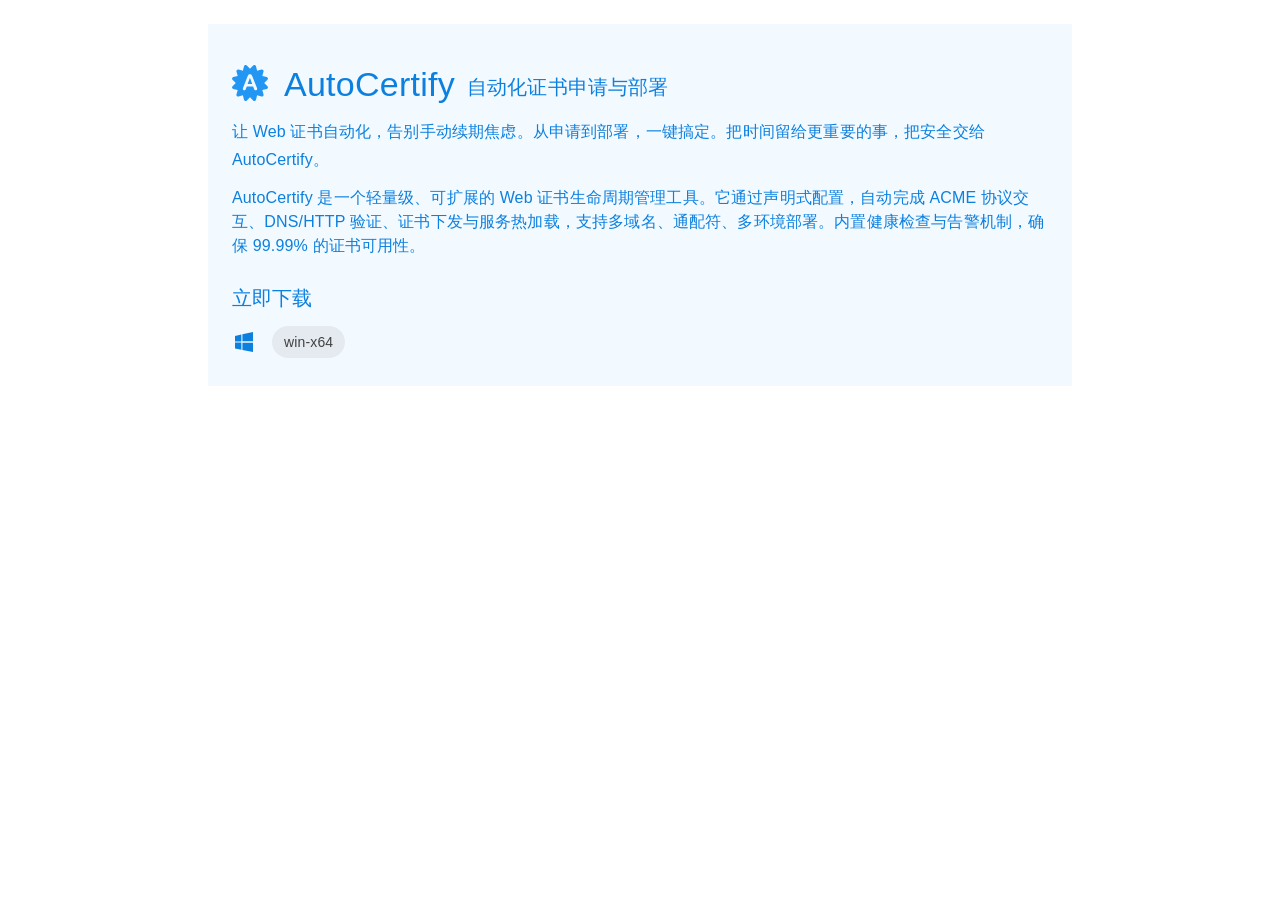
==== index.html @ 1cfe4f54 "+" ====
<!DOCTYPE html>
<html lang="zh-cn">
<head>
    <meta charset="UTF-8">
    <meta name="viewport" content="width=device-width, initial-scale=1.0">
    <title>AutoCertify丨自动化证书申请与部署</title>
    <link rel="icon" href="./favicon.svg">
    <link rel="stylesheet" href="./css.css" />
    <style>
        @media (prefers-color-scheme: light) {
            :root {
                --mud-palette-black: rgba(39, 44, 52, 1);
                --mud-palette-white: rgba(255, 255, 255, 1);
                --mud-palette-primary: rgba(33, 150, 243, 1);
                --mud-palette-primary-rgb: 33, 150, 243;
                --mud-palette-primary-text: rgba(255, 255, 255, 1);
                --mud-palette-primary-darken: rgb(12, 128, 223);
                --mud-palette-primary-lighten: rgb(71, 167, 245);
                --mud-palette-primary-hover: rgba(33, 150, 243, 0.058823529411764705);
                --mud-palette-secondary: rgba(255, 64, 129, 1);
                --mud-palette-secondary-rgb: 255, 64, 129;
                --mud-palette-secondary-text: rgba(255, 255, 255, 1);
                --mud-palette-secondary-darken: rgb(255, 31, 105);
                --mud-palette-secondary-lighten: rgb(255, 102, 153);
                --mud-palette-secondary-hover: rgba(255, 64, 129, 0.058823529411764705);
                --mud-palette-tertiary: rgba(30, 200, 165, 1);
                --mud-palette-tertiary-rgb: 30, 200, 165;
                --mud-palette-tertiary-text: rgba(255, 255, 255, 1);
                --mud-palette-tertiary-darken: rgb(25, 169, 140);
                --mud-palette-tertiary-lighten: rgb(42, 223, 187);
                --mud-palette-tertiary-hover: rgba(30, 200, 165, 0.058823529411764705);
                --mud-palette-info: rgba(33, 150, 243, 1);
                --mud-palette-info-rgb: 33, 150, 243;
                --mud-palette-info-text: rgba(255, 255, 255, 1);
                --mud-palette-info-darken: rgb(12, 128, 223);
                --mud-palette-info-lighten: rgb(71, 167, 245);
                --mud-palette-info-hover: rgba(33, 150, 243, 0.058823529411764705);
                --mud-palette-success: rgba(0, 200, 83, 1);
                --mud-palette-success-rgb: 0, 200, 83;
                --mud-palette-success-text: rgba(255, 255, 255, 1);
                --mud-palette-success-darken: rgb(0, 163, 68);
                --mud-palette-success-lighten: rgb(0, 235, 98);
                --mud-palette-success-hover: rgba(0, 200, 83, 0.058823529411764705);
                --mud-palette-warning: rgba(255, 152, 0, 1);
                --mud-palette-warning-rgb: 255, 152, 0;
                --mud-palette-warning-text: rgba(255, 255, 255, 1);
                --mud-palette-warning-darken: rgb(214, 129, 0);
                --mud-palette-warning-lighten: rgb(255, 167, 36);
                --mud-palette-warning-hover: rgba(255, 152, 0, 0.058823529411764705);
                --mud-palette-error: rgba(244, 67, 54, 1);
                --mud-palette-error-rgb: 244, 67, 54;
                --mud-palette-error-text: rgba(255, 255, 255, 1);
                --mud-palette-error-darken: rgb(242, 28, 13);
                --mud-palette-error-lighten: rgb(246, 96, 85);
                --mud-palette-error-hover: rgba(244, 67, 54, 0.058823529411764705);
                --mud-palette-dark: rgba(66, 66, 66, 1);
                --mud-palette-dark-rgb: 66, 66, 66;
                --mud-palette-dark-text: rgba(255, 255, 255, 1);
                --mud-palette-dark-darken: rgb(46, 46, 46);
                --mud-palette-dark-lighten: rgb(87, 87, 87);
                --mud-palette-dark-hover: rgba(66, 66, 66, 0.058823529411764705);
                --mud-palette-text-primary: rgba(66, 66, 66, 1);
                --mud-palette-text-primary-rgb: 66, 66, 66;
                --mud-palette-text-secondary: rgba(0, 0, 0, 0.5372549019607843);
                --mud-palette-text-secondary-rgb: 0, 0, 0;
                --mud-palette-text-disabled: rgba(0, 0, 0, 0.3764705882352941);
                --mud-palette-text-disabled-rgb: 0, 0, 0;
                --mud-palette-action-default: rgba(0, 0, 0, 0.5372549019607843);
                --mud-palette-action-default-hover: rgba(0, 0, 0, 0.058823529411764705);
                --mud-palette-action-disabled: rgba(0, 0, 0, 0.25882352941176473);
                --mud-palette-action-disabled-background: rgba(0, 0, 0, 0.11764705882352941);
                --mud-palette-surface: rgba(255, 255, 255, 1);
                --mud-palette-surface-rgb: 255, 255, 255;
                --mud-palette-background: rgba(255, 255, 255, 1);
                --mud-palette-background-gray: rgba(245, 245, 245, 1);
                --mud-palette-drawer-background: rgba(255, 255, 255, 1);
                --mud-palette-drawer-text: rgba(66, 66, 66, 1);
                --mud-palette-drawer-icon: rgba(97, 97, 97, 1);
                --mud-palette-appbar-background: rgba(89, 74, 226, 1);
                --mud-palette-appbar-text: rgba(255, 255, 255, 1);
                --mud-palette-lines-default: rgba(0, 0, 0, 0.11764705882352941);
                --mud-palette-lines-inputs: rgba(189, 189, 189, 1);
                --mud-palette-table-lines: rgba(224, 224, 224, 1);
                --mud-palette-table-striped: rgba(0, 0, 0, 0.0196078431372549);
                --mud-palette-table-hover: rgba(0, 0, 0, 0.0392156862745098);
                --mud-palette-divider: rgba(224, 224, 224, 1);
                --mud-palette-divider-rgb: 224, 224, 224;
                --mud-palette-divider-light: rgba(0, 0, 0, 0.8);
                --mud-palette-skeleton: rgba(0, 0, 0, 0.10980392156862745);
                --mud-palette-gray-default: #9E9E9E;
                --mud-palette-gray-light: #BDBDBD;
                --mud-palette-gray-lighter: #E0E0E0;
                --mud-palette-gray-dark: #757575;
                --mud-palette-gray-darker: #616161;
                --mud-palette-overlay-dark: rgba(33, 33, 33, 0.4980392156862745);
                --mud-palette-overlay-light: rgba(255, 255, 255, 0.4980392156862745);
                --mud-palette-border-opacity: 1;
                --mud-ripple-color: var(--mud-palette-text-primary);
                --mud-ripple-opacity: 0.1;
                --mud-ripple-opacity-secondary: 0.2;
                --mud-elevation-0: none;
                --mud-elevation-1: 0px 2px 1px -1px rgba(0, 0, 0, 0.2), 0px 1px 1px 0px rgba(0, 0, 0, 0.14), 0px 1px 3px 0px rgba(0, 0, 0, 0.12);
                --mud-elevation-2: 0px 3px 1px -2px rgba(0, 0, 0, 0.2), 0px 2px 2px 0px rgba(0, 0, 0, 0.14), 0px 1px 5px 0px rgba(0, 0, 0, 0.12);
                --mud-elevation-3: 0px 3px 3px -2px rgba(0, 0, 0, 0.2), 0px 3px 4px 0px rgba(0, 0, 0, 0.14), 0px 1px 8px 0px rgba(0, 0, 0, 0.12);
                --mud-elevation-4: 0px 2px 4px -1px rgba(0, 0, 0, 0.2), 0px 4px 5px 0px rgba(0, 0, 0, 0.14), 0px 1px 10px 0px rgba(0, 0, 0, 0.12);
                --mud-elevation-5: 0px 3px 5px -1px rgba(0, 0, 0, 0.2), 0px 5px 8px 0px rgba(0, 0, 0, 0.14), 0px 1px 14px 0px rgba(0, 0, 0, 0.12);
                --mud-elevation-6: 0px 3px 5px -1px rgba(0, 0, 0, 0.2), 0px 6px 10px 0px rgba(0, 0, 0, 0.14), 0px 1px 18px 0px rgba(0, 0, 0, 0.12);
                --mud-elevation-7: 0px 4px 5px -2px rgba(0, 0, 0, 0.2), 0px 7px 10px 1px rgba(0, 0, 0, 0.14), 0px 2px 16px 1px rgba(0, 0, 0, 0.12);
                --mud-elevation-8: 0px 5px 5px -3px rgba(0, 0, 0, 0.2), 0px 8px 10px 1px rgba(0, 0, 0, 0.14), 0px 3px 14px 2px rgba(0, 0, 0, 0.12);
                --mud-elevation-9: 0px 5px 6px -3px rgba(0, 0, 0, 0.2), 0px 9px 12px 1px rgba(0, 0, 0, 0.14), 0px 3px 16px 2px rgba(0, 0, 0, 0.12);
                --mud-elevation-10: 0px 6px 6px -3px rgba(0, 0, 0, 0.2), 0px 10px 14px 1px rgba(0, 0, 0, 0.14), 0px 4px 18px 3px rgba(0, 0, 0, 0.12);
                --mud-elevation-11: 0px 6px 7px -4px rgba(0, 0, 0, 0.2), 0px 11px 15px 1px rgba(0, 0, 0, 0.14), 0px 4px 20px 3px rgba(0, 0, 0, 0.12);
                --mud-elevation-12: 0px 7px 8px -4px rgba(0, 0, 0, 0.2), 0px 12px 17px 2px rgba(0, 0, 0, 0.14), 0px 5px 22px 4px rgba(0, 0, 0, 0.12);
                --mud-elevation-13: 0px 7px 8px -4px rgba(0, 0, 0, 0.2), 0px 13px 19px 2px rgba(0, 0, 0, 0.14), 0px 5px 24px 4px rgba(0, 0, 0, 0.12);
                --mud-elevation-14: 0px 7px 9px -4px rgba(0, 0, 0, 0.2), 0px 14px 21px 2px rgba(0, 0, 0, 0.14), 0px 5px 26px 4px rgba(0, 0, 0, 0.12);
                --mud-elevation-15: 0px 8px 9px -5px rgba(0, 0, 0, 0.2), 0px 15px 22px 2px rgba(0, 0, 0, 0.14), 0px 6px 28px 5px rgba(0, 0, 0, 0.12);
                --mud-elevation-16: 0px 8px 10px -5px rgba(0, 0, 0, 0.2), 0px 16px 24px 2px rgba(0, 0, 0, 0.14), 0px 6px 30px 5px rgba(0, 0, 0, 0.12);
                --mud-elevation-17: 0px 8px 11px -5px rgba(0, 0, 0, 0.2), 0px 17px 26px 2px rgba(0, 0, 0, 0.14), 0px 6px 32px 5px rgba(0, 0, 0, 0.12);
                --mud-elevation-18: 0px 9px 11px -5px rgba(0, 0, 0, 0.2), 0px 18px 28px 2px rgba(0, 0, 0, 0.14), 0px 7px 34px 6px rgba(0, 0, 0, 0.12);
                --mud-elevation-19: 0px 9px 12px -6px rgba(0, 0, 0, 0.2), 0px 19px 29px 2px rgba(0, 0, 0, 0.14), 0px 7px 36px 6px rgba(0, 0, 0, 0.12);
                --mud-elevation-20: 0px 10px 13px -6px rgba(0, 0, 0, 0.2), 0px 20px 31px 3px rgba(0, 0, 0, 0.14), 0px 8px 38px 7px rgba(0, 0, 0, 0.12);
                --mud-elevation-21: 0px 10px 13px -6px rgba(0, 0, 0, 0.2), 0px 21px 33px 3px rgba(0, 0, 0, 0.14), 0px 8px 40px 7px rgba(0, 0, 0, 0.12);
                --mud-elevation-22: 0px 10px 14px -6px rgba(0, 0, 0, 0.2), 0px 22px 35px 3px rgba(0, 0, 0, 0.14), 0px 8px 42px 7px rgba(0, 0, 0, 0.12);
                --mud-elevation-23: 0px 11px 14px -7px rgba(0, 0, 0, 0.2), 0px 23px 36px 3px rgba(0, 0, 0, 0.14), 0px 9px 44px 8px rgba(0, 0, 0, 0.12);
                --mud-elevation-24: 0px 11px 15px -7px rgba(0, 0, 0, 0.2), 0px 24px 38px 3px rgba(0, 0, 0, 0.14), 0px 9px 46px 8px rgba(0, 0, 0, 0.12);
                --mud-elevation-25: 0 5px 5px -3px rgba(0, 0, 0, .06), 0 8px 10px 1px rgba(0, 0, 0, .042), 0 3px 14px 2px rgba(0, 0, 0, .036);
                --mud-default-borderradius: 4px;
                --mud-drawer-width-left: 240px;
                --mud-drawer-width-right: 240px;
                --mud-drawer-width-mini-left: 56px;
                --mud-drawer-width-mini-right: 56px;
                --mud-appbar-height: 64px;
                --mud-typography-default-family: Roboto, Helvetica, Arial, sans-serif;
                --mud-typography-default-size: .875rem;
                --mud-typography-default-weight: 400;
                --mud-typography-default-lineheight: 1.43;
                --mud-typography-default-letterspacing: .01071em;
                --mud-typography-default-text-transform: none;
                --mud-typography-h1-family: Roboto, Helvetica, Arial, sans-serif;
                --mud-typography-h1-size: 6rem;
                --mud-typography-h1-weight: 300;
                --mud-typography-h1-lineheight: 1.167;
                --mud-typography-h1-letterspacing: -.01562em;
                --mud-typography-h1-text-transform: none;
                --mud-typography-h2-family: Roboto, Helvetica, Arial, sans-serif;
                --mud-typography-h2-size: 3.75rem;
                --mud-typography-h2-weight: 300;
                --mud-typography-h2-lineheight: 1.2;
                --mud-typography-h2-letterspacing: -.00833em;
                --mud-typography-h2-text-transform: none;
                --mud-typography-h3-family: Roboto, Helvetica, Arial, sans-serif;
                --mud-typography-h3-size: 3rem;
                --mud-typography-h3-weight: 400;
                --mud-typography-h3-lineheight: 1.167;
                --mud-typography-h3-letterspacing: 0;
                --mud-typography-h3-text-transform: none;
                --mud-typography-h4-family: Roboto, Helvetica, Arial, sans-serif;
                --mud-typography-h4-size: 2.125rem;
                --mud-typography-h4-weight: 400;
                --mud-typography-h4-lineheight: 1.235;
                --mud-typography-h4-letterspacing: .00735em;
                --mud-typography-h4-text-transform: none;
                --mud-typography-h5-family: Roboto, Helvetica, Arial, sans-serif;
                --mud-typography-h5-size: 1.5rem;
                --mud-typography-h5-weight: 400;
                --mud-typography-h5-lineheight: 1.334;
                --mud-typography-h5-letterspacing: 0;
                --mud-typography-h5-text-transform: none;
                --mud-typography-h6-family: Roboto, Helvetica, Arial, sans-serif;
                --mud-typography-h6-size: 1.25rem;
                --mud-typography-h6-weight: 500;
                --mud-typography-h6-lineheight: 1.6;
                --mud-typography-h6-letterspacing: .0075em;
                --mud-typography-h6-text-transform: none;
                --mud-typography-subtitle1-family: Roboto, Helvetica, Arial, sans-serif;
                --mud-typography-subtitle1-size: 1rem;
                --mud-typography-subtitle1-weight: 400;
                --mud-typography-subtitle1-lineheight: 1.75;
                --mud-typography-subtitle1-letterspacing: .00938em;
                --mud-typography-subtitle1-text-transform: none;
                --mud-typography-subtitle2-family: Roboto, Helvetica, Arial, sans-serif;
                --mud-typography-subtitle2-size: .875rem;
                --mud-typography-subtitle2-weight: 500;
                --mud-typography-subtitle2-lineheight: 1.57;
                --mud-typography-subtitle2-letterspacing: .00714em;
                --mud-typography-subtitle2-text-transform: none;
                --mud-typography-body1-family: Roboto, Helvetica, Arial, sans-serif;
                --mud-typography-body1-size: 1rem;
                --mud-typography-body1-weight: 400;
                --mud-typography-body1-lineheight: 1.5;
                --mud-typography-body1-letterspacing: .00938em;
                --mud-typography-body1-text-transform: none;
                --mud-typography-body2-family: Roboto, Helvetica, Arial, sans-serif;
                --mud-typography-body2-size: .875rem;
                --mud-typography-body2-weight: 400;
                --mud-typography-body2-lineheight: 1.43;
                --mud-typography-body2-letterspacing: .01071em;
                --mud-typography-body2-text-transform: none;
                --mud-typography-button-family: Roboto, Helvetica, Arial, sans-serif;
                --mud-typography-button-size: .875rem;
                --mud-typography-button-weight: 500;
                --mud-typography-button-lineheight: 1.75;
                --mud-typography-button-letterspacing: .02857em;
                --mud-typography-button-text-transform: uppercase;
                --mud-typography-caption-family: Roboto, Helvetica, Arial, sans-serif;
                --mud-typography-caption-size: .75rem;
                --mud-typography-caption-weight: 400;
                --mud-typography-caption-lineheight: 1.66;
                --mud-typography-caption-letterspacing: .03333em;
                --mud-typography-caption-text-transform: none;
                --mud-typography-overline-family: Roboto, Helvetica, Arial, sans-serif;
                --mud-typography-overline-size: .75rem;
                --mud-typography-overline-weight: 400;
                --mud-typography-overline-lineheight: 2.66;
                --mud-typography-overline-letterspacing: .08333em;
                --mud-typography-overline-text-transform: none;
                --mud-zindex-drawer: 1100;
                --mud-zindex-appbar: 1300;
                --mud-zindex-dialog: 1400;
                --mud-zindex-popover: 1200;
                --mud-zindex-snackbar: 1500;
                --mud-zindex-tooltip: 1600;
                --mud-native-html-color-scheme: light;
            }
        }

        @media (prefers-color-scheme: dark) {

            :root {
                --mud-palette-black: rgba(39, 39, 47, 1);
                --mud-palette-white: rgba(255, 255, 255, 1);
                --mud-palette-primary: rgba(33, 150, 243, 1);
                --mud-palette-primary-rgb: 33, 150, 243;
                --mud-palette-primary-text: rgba(255, 255, 255, 1);
                --mud-palette-primary-darken: rgb(12, 128, 223);
                --mud-palette-primary-lighten: rgb(71, 167, 245);
                --mud-palette-primary-hover: rgba(33, 150, 243, 0.058823529411764705);
                --mud-palette-secondary: rgba(255, 64, 129, 1);
                --mud-palette-secondary-rgb: 255, 64, 129;
                --mud-palette-secondary-text: rgba(255, 255, 255, 1);
                --mud-palette-secondary-darken: rgb(255, 31, 105);
                --mud-palette-secondary-lighten: rgb(255, 102, 153);
                --mud-palette-secondary-hover: rgba(255, 64, 129, 0.058823529411764705);
                --mud-palette-tertiary: rgba(30, 200, 165, 1);
                --mud-palette-tertiary-rgb: 30, 200, 165;
                --mud-palette-tertiary-text: rgba(255, 255, 255, 1);
                --mud-palette-tertiary-darken: rgb(25, 169, 140);
                --mud-palette-tertiary-lighten: rgb(42, 223, 187);
                --mud-palette-tertiary-hover: rgba(30, 200, 165, 0.058823529411764705);
                --mud-palette-info: rgba(50, 153, 255, 1);
                --mud-palette-info-rgb: 50, 153, 255;
                --mud-palette-info-text: rgba(255, 255, 255, 1);
                --mud-palette-info-darken: rgb(10, 133, 255);
                --mud-palette-info-lighten: rgb(92, 173, 255);
                --mud-palette-info-hover: rgba(50, 153, 255, 0.058823529411764705);
                --mud-palette-success: rgba(11, 186, 131, 1);
                --mud-palette-success-rgb: 11, 186, 131;
                --mud-palette-success-text: rgba(255, 255, 255, 1);
                --mud-palette-success-darken: rgb(9, 154, 108);
                --mud-palette-success-lighten: rgb(13, 222, 156);
                --mud-palette-success-hover: rgba(11, 186, 131, 0.058823529411764705);
                --mud-palette-warning: rgba(255, 168, 0, 1);
                --mud-palette-warning-rgb: 255, 168, 0;
                --mud-palette-warning-text: rgba(255, 255, 255, 1);
                --mud-palette-warning-darken: rgb(214, 143, 0);
                --mud-palette-warning-lighten: rgb(255, 182, 36);
                --mud-palette-warning-hover: rgba(255, 168, 0, 0.058823529411764705);
                --mud-palette-error: rgba(246, 78, 98, 1);
                --mud-palette-error-rgb: 246, 78, 98;
                --mud-palette-error-text: rgba(255, 255, 255, 1);
                --mud-palette-error-darken: rgb(244, 47, 70);
                --mud-palette-error-lighten: rgb(248, 119, 134);
                --mud-palette-error-hover: rgba(246, 78, 98, 0.058823529411764705);
                --mud-palette-dark: rgba(39, 39, 47, 1);
                --mud-palette-dark-rgb: 39, 39, 47;
                --mud-palette-dark-text: rgba(255, 255, 255, 1);
                --mud-palette-dark-darken: rgb(23, 23, 28);
                --mud-palette-dark-lighten: rgb(56, 56, 67);
                --mud-palette-dark-hover: rgba(39, 39, 47, 0.058823529411764705);
                --mud-palette-text-primary: rgba(255, 255, 255, 0.6980392156862745);
                --mud-palette-text-primary-rgb: 255, 255, 255;
                --mud-palette-text-secondary: rgba(255, 255, 255, 0.4980392156862745);
                --mud-palette-text-secondary-rgb: 255, 255, 255;
                --mud-palette-text-disabled: rgba(255, 255, 255, 0.2);
                --mud-palette-text-disabled-rgb: 255, 255, 255;
                --mud-palette-action-default: rgba(173, 173, 177, 1);
                --mud-palette-action-default-hover: rgba(173, 173, 177, 0.058823529411764705);
                --mud-palette-action-disabled: rgba(255, 255, 255, 0.25882352941176473);
                --mud-palette-action-disabled-background: rgba(255, 255, 255, 0.11764705882352941);
                --mud-palette-surface: rgba(55, 55, 64, 1);
                --mud-palette-surface-rgb: 55, 55, 64;
                --mud-palette-background: rgba(50, 51, 61, 1);
                --mud-palette-background-gray: rgba(39, 39, 47, 1);
                --mud-palette-drawer-background: rgba(39, 39, 47, 1);
                --mud-palette-drawer-text: rgba(255, 255, 255, 0.4980392156862745);
                --mud-palette-drawer-icon: rgba(255, 255, 255, 0.4980392156862745);
                --mud-palette-appbar-background: rgba(39, 39, 47, 1);
                --mud-palette-appbar-text: rgba(255, 255, 255, 0.6980392156862745);
                --mud-palette-lines-default: rgba(255, 255, 255, 0.11764705882352941);
                --mud-palette-lines-inputs: rgba(255, 255, 255, 0.2980392156862745);
                --mud-palette-table-lines: rgba(255, 255, 255, 0.11764705882352941);
                --mud-palette-table-striped: rgba(255, 255, 255, 0.2);
                --mud-palette-table-hover: rgba(0, 0, 0, 0.0392156862745098);
                --mud-palette-divider: rgba(255, 255, 255, 0.11764705882352941);
                --mud-palette-divider-rgb: 255, 255, 255;
                --mud-palette-divider-light: rgba(255, 255, 255, 0.058823529411764705);
                --mud-palette-skeleton: rgba(255, 255, 255, 0.10980392156862745);
                --mud-palette-gray-default: #9E9E9E;
                --mud-palette-gray-light: #BDBDBD;
                --mud-palette-gray-lighter: #E0E0E0;
                --mud-palette-gray-dark: #757575;
                --mud-palette-gray-darker: #616161;
                --mud-palette-overlay-dark: rgba(33, 33, 33, 0.4980392156862745);
                --mud-palette-overlay-light: rgba(255, 255, 255, 0.4980392156862745);
                --mud-palette-border-opacity: 1;
                --mud-ripple-color: var(--mud-palette-text-primary);
                --mud-ripple-opacity: 0.1;
                --mud-ripple-opacity-secondary: 0.2;
                --mud-elevation-0: none;
                --mud-elevation-1: 0px 2px 1px -1px rgba(0, 0, 0, 0.2), 0px 1px 1px 0px rgba(0, 0, 0, 0.14), 0px 1px 3px 0px rgba(0, 0, 0, 0.12);
                --mud-elevation-2: 0px 3px 1px -2px rgba(0, 0, 0, 0.2), 0px 2px 2px 0px rgba(0, 0, 0, 0.14), 0px 1px 5px 0px rgba(0, 0, 0, 0.12);
                --mud-elevation-3: 0px 3px 3px -2px rgba(0, 0, 0, 0.2), 0px 3px 4px 0px rgba(0, 0, 0, 0.14), 0px 1px 8px 0px rgba(0, 0, 0, 0.12);
                --mud-elevation-4: 0px 2px 4px -1px rgba(0, 0, 0, 0.2), 0px 4px 5px 0px rgba(0, 0, 0, 0.14), 0px 1px 10px 0px rgba(0, 0, 0, 0.12);
                --mud-elevation-5: 0px 3px 5px -1px rgba(0, 0, 0, 0.2), 0px 5px 8px 0px rgba(0, 0, 0, 0.14), 0px 1px 14px 0px rgba(0, 0, 0, 0.12);
                --mud-elevation-6: 0px 3px 5px -1px rgba(0, 0, 0, 0.2), 0px 6px 10px 0px rgba(0, 0, 0, 0.14), 0px 1px 18px 0px rgba(0, 0, 0, 0.12);
                --mud-elevation-7: 0px 4px 5px -2px rgba(0, 0, 0, 0.2), 0px 7px 10px 1px rgba(0, 0, 0, 0.14), 0px 2px 16px 1px rgba(0, 0, 0, 0.12);
                --mud-elevation-8: 0px 5px 5px -3px rgba(0, 0, 0, 0.2), 0px 8px 10px 1px rgba(0, 0, 0, 0.14), 0px 3px 14px 2px rgba(0, 0, 0, 0.12);
                --mud-elevation-9: 0px 5px 6px -3px rgba(0, 0, 0, 0.2), 0px 9px 12px 1px rgba(0, 0, 0, 0.14), 0px 3px 16px 2px rgba(0, 0, 0, 0.12);
                --mud-elevation-10: 0px 6px 6px -3px rgba(0, 0, 0, 0.2), 0px 10px 14px 1px rgba(0, 0, 0, 0.14), 0px 4px 18px 3px rgba(0, 0, 0, 0.12);
                --mud-elevation-11: 0px 6px 7px -4px rgba(0, 0, 0, 0.2), 0px 11px 15px 1px rgba(0, 0, 0, 0.14), 0px 4px 20px 3px rgba(0, 0, 0, 0.12);
                --mud-elevation-12: 0px 7px 8px -4px rgba(0, 0, 0, 0.2), 0px 12px 17px 2px rgba(0, 0, 0, 0.14), 0px 5px 22px 4px rgba(0, 0, 0, 0.12);
                --mud-elevation-13: 0px 7px 8px -4px rgba(0, 0, 0, 0.2), 0px 13px 19px 2px rgba(0, 0, 0, 0.14), 0px 5px 24px 4px rgba(0, 0, 0, 0.12);
                --mud-elevation-14: 0px 7px 9px -4px rgba(0, 0, 0, 0.2), 0px 14px 21px 2px rgba(0, 0, 0, 0.14), 0px 5px 26px 4px rgba(0, 0, 0, 0.12);
                --mud-elevation-15: 0px 8px 9px -5px rgba(0, 0, 0, 0.2), 0px 15px 22px 2px rgba(0, 0, 0, 0.14), 0px 6px 28px 5px rgba(0, 0, 0, 0.12);
                --mud-elevation-16: 0px 8px 10px -5px rgba(0, 0, 0, 0.2), 0px 16px 24px 2px rgba(0, 0, 0, 0.14), 0px 6px 30px 5px rgba(0, 0, 0, 0.12);
                --mud-elevation-17: 0px 8px 11px -5px rgba(0, 0, 0, 0.2), 0px 17px 26px 2px rgba(0, 0, 0, 0.14), 0px 6px 32px 5px rgba(0, 0, 0, 0.12);
                --mud-elevation-18: 0px 9px 11px -5px rgba(0, 0, 0, 0.2), 0px 18px 28px 2px rgba(0, 0, 0, 0.14), 0px 7px 34px 6px rgba(0, 0, 0, 0.12);
                --mud-elevation-19: 0px 9px 12px -6px rgba(0, 0, 0, 0.2), 0px 19px 29px 2px rgba(0, 0, 0, 0.14), 0px 7px 36px 6px rgba(0, 0, 0, 0.12);
                --mud-elevation-20: 0px 10px 13px -6px rgba(0, 0, 0, 0.2), 0px 20px 31px 3px rgba(0, 0, 0, 0.14), 0px 8px 38px 7px rgba(0, 0, 0, 0.12);
                --mud-elevation-21: 0px 10px 13px -6px rgba(0, 0, 0, 0.2), 0px 21px 33px 3px rgba(0, 0, 0, 0.14), 0px 8px 40px 7px rgba(0, 0, 0, 0.12);
                --mud-elevation-22: 0px 10px 14px -6px rgba(0, 0, 0, 0.2), 0px 22px 35px 3px rgba(0, 0, 0, 0.14), 0px 8px 42px 7px rgba(0, 0, 0, 0.12);
                --mud-elevation-23: 0px 11px 14px -7px rgba(0, 0, 0, 0.2), 0px 23px 36px 3px rgba(0, 0, 0, 0.14), 0px 9px 44px 8px rgba(0, 0, 0, 0.12);
                --mud-elevation-24: 0px 11px 15px -7px rgba(0, 0, 0, 0.2), 0px 24px 38px 3px rgba(0, 0, 0, 0.14), 0px 9px 46px 8px rgba(0, 0, 0, 0.12);
                --mud-elevation-25: 0 5px 5px -3px rgba(0, 0, 0, .06), 0 8px 10px 1px rgba(0, 0, 0, .042), 0 3px 14px 2px rgba(0, 0, 0, .036);
                --mud-default-borderradius: 4px;
                --mud-drawer-width-left: 240px;
                --mud-drawer-width-right: 240px;
                --mud-drawer-width-mini-left: 56px;
                --mud-drawer-width-mini-right: 56px;
                --mud-appbar-height: 64px;
                --mud-typography-default-family: Roboto, Helvetica, Arial, sans-serif;
                --mud-typography-default-size: .875rem;
                --mud-typography-default-weight: 400;
                --mud-typography-default-lineheight: 1.43;
                --mud-typography-default-letterspacing: .01071em;
                --mud-typography-default-text-transform: none;
                --mud-typography-h1-family: Roboto, Helvetica, Arial, sans-serif;
                --mud-typography-h1-size: 6rem;
                --mud-typography-h1-weight: 300;
                --mud-typography-h1-lineheight: 1.167;
                --mud-typography-h1-letterspacing: -.01562em;
                --mud-typography-h1-text-transform: none;
                --mud-typography-h2-family: Roboto, Helvetica, Arial, sans-serif;
                --mud-typography-h2-size: 3.75rem;
                --mud-typography-h2-weight: 300;
                --mud-typography-h2-lineheight: 1.2;
                --mud-typography-h2-letterspacing: -.00833em;
                --mud-typography-h2-text-transform: none;
                --mud-typography-h3-family: Roboto, Helvetica, Arial, sans-serif;
                --mud-typography-h3-size: 3rem;
                --mud-typography-h3-weight: 400;
                --mud-typography-h3-lineheight: 1.167;
                --mud-typography-h3-letterspacing: 0;
                --mud-typography-h3-text-transform: none;
                --mud-typography-h4-family: Roboto, Helvetica, Arial, sans-serif;
                --mud-typography-h4-size: 2.125rem;
                --mud-typography-h4-weight: 400;
                --mud-typography-h4-lineheight: 1.235;
                --mud-typography-h4-letterspacing: .00735em;
                --mud-typography-h4-text-transform: none;
                --mud-typography-h5-family: Roboto, Helvetica, Arial, sans-serif;
                --mud-typography-h5-size: 1.5rem;
                --mud-typography-h5-weight: 400;
                --mud-typography-h5-lineheight: 1.334;
                --mud-typography-h5-letterspacing: 0;
                --mud-typography-h5-text-transform: none;
                --mud-typography-h6-family: Roboto, Helvetica, Arial, sans-serif;
                --mud-typography-h6-size: 1.25rem;
                --mud-typography-h6-weight: 500;
                --mud-typography-h6-lineheight: 1.6;
                --mud-typography-h6-letterspacing: .0075em;
                --mud-typography-h6-text-transform: none;
                --mud-typography-subtitle1-family: Roboto, Helvetica, Arial, sans-serif;
                --mud-typography-subtitle1-size: 1rem;
                --mud-typography-subtitle1-weight: 400;
                --mud-typography-subtitle1-lineheight: 1.75;
                --mud-typography-subtitle1-letterspacing: .00938em;
                --mud-typography-subtitle1-text-transform: none;
                --mud-typography-subtitle2-family: Roboto, Helvetica, Arial, sans-serif;
                --mud-typography-subtitle2-size: .875rem;
                --mud-typography-subtitle2-weight: 500;
                --mud-typography-subtitle2-lineheight: 1.57;
                --mud-typography-subtitle2-letterspacing: .00714em;
                --mud-typography-subtitle2-text-transform: none;
                --mud-typography-body1-family: Roboto, Helvetica, Arial, sans-serif;
                --mud-typography-body1-size: 1rem;
                --mud-typography-body1-weight: 400;
                --mud-typography-body1-lineheight: 1.5;
                --mud-typography-body1-letterspacing: .00938em;
                --mud-typography-body1-text-transform: none;
                --mud-typography-body2-family: Roboto, Helvetica, Arial, sans-serif;
                --mud-typography-body2-size: .875rem;
                --mud-typography-body2-weight: 400;
                --mud-typography-body2-lineheight: 1.43;
                --mud-typography-body2-letterspacing: .01071em;
                --mud-typography-body2-text-transform: none;
                --mud-typography-button-family: Roboto, Helvetica, Arial, sans-serif;
                --mud-typography-button-size: .875rem;
                --mud-typography-button-weight: 500;
                --mud-typography-button-lineheight: 1.75;
                --mud-typography-button-letterspacing: .02857em;
                --mud-typography-button-text-transform: uppercase;
                --mud-typography-caption-family: Roboto, Helvetica, Arial, sans-serif;
                --mud-typography-caption-size: .75rem;
                --mud-typography-caption-weight: 400;
                --mud-typography-caption-lineheight: 1.66;
                --mud-typography-caption-letterspacing: .03333em;
                --mud-typography-caption-text-transform: none;
                --mud-typography-overline-family: Roboto, Helvetica, Arial, sans-serif;
                --mud-typography-overline-size: .75rem;
                --mud-typography-overline-weight: 400;
                --mud-typography-overline-lineheight: 2.66;
                --mud-typography-overline-letterspacing: .08333em;
                --mud-typography-overline-text-transform: none;
                --mud-zindex-drawer: 1100;
                --mud-zindex-appbar: 1300;
                --mud-zindex-dialog: 1400;
                --mud-zindex-popover: 1200;
                --mud-zindex-snackbar: 1500;
                --mud-zindex-tooltip: 1600;
                --mud-native-html-color-scheme: dark;
            }
        }
    </style>
</head>
<body>
    <div class="mud-container mud-container-maxwidth-md mud-container--gutters">
        <div class="ma-6 pa-6 mud-alert-text-primary">
            <div role="group" class="d-flex flex-row align-center flex-wrap gap-3 my-3">
                <svg class="mud-icon-root mud-svg-icon mud-primary-text mud-icon-size-large me-1" focusable="false" viewBox="0 0 24 24" aria-hidden="true" role="img">
                    <path d="m21.47658,11.99677l2.15101,2.10409c0.29595,0.2804 0.40505,0.70127 0.31177,1.09105c-0.10911,0.3895 -0.42087,0.70127 -0.81065,0.79483l-2.93029,0.74819l0.8262,2.89919c0.10911,0.3895 0,0.81038 -0.29622,1.09105c-0.2804,0.29595 -0.70127,0.40505 -1.09105,0.29595l-2.89892,-0.82593l-0.74819,2.93029c-0.09356,0.3895 -0.40533,0.70127 -0.7951,0.81038c-0.09356,0.01555 -0.20266,0.03109 -0.29595,0.03109c-0.29622,0 -0.59244,-0.12465 -0.7951,-0.34286l-2.10409,-2.15073l-2.10409,2.15073c-0.28067,0.29622 -0.70155,0.40533 -1.09105,0.31177c-0.40533,-0.10911 -0.70155,-0.42087 -0.7951,-0.81038l-0.74791,-2.93029l-2.89919,0.8262c-0.38978,0.10911 -0.81065,0 -1.09105,-0.29622c-0.29622,-0.28067 -0.40533,-0.70155 -0.29622,-1.09105l0.8262,-2.89919l-2.93029,-0.74819c-0.38978,-0.09356 -0.70127,-0.40505 -0.81065,-0.79483c-0.09328,-0.38978 0.01582,-0.81038 0.31177,-1.09105l2.15101,-2.10409l-2.15101,-2.10436c-0.29595,-0.2804 -0.40505,-0.70127 -0.31177,-1.09105c0.10938,-0.3895 0.42087,-0.70127 0.81065,-0.79483l2.93029,-0.74819l-0.8262,-2.89892c-0.10911,-0.38978 0,-0.81065 0.29622,-1.09105c0.2804,-0.29622 0.70127,-0.40533 1.09105,-0.29622l2.89919,0.8262l0.74791,-2.93029c0.09356,-0.38978 0.40533,-0.70155 0.7951,-0.7951c0.3895,-0.10911 0.81038,0 1.09105,0.29622l2.10409,2.16655l2.10409,-2.16655c0.28067,-0.29622 0.686,-0.40533 1.09105,-0.29622c0.38978,0.09356 0.70155,0.40533 0.7951,0.7951l0.74819,2.93029l2.89892,-0.8262c0.38978,-0.10911 0.81065,0 1.09105,0.29622c0.29622,0.2804 0.40533,0.70127 0.29622,1.09105l-0.8262,2.89892l2.93029,0.74819c0.38978,0.09356 0.70155,0.40533 0.81065,0.79483c0.09328,0.38978 -0.01582,0.81065 -0.31177,1.09105l-2.15101,2.10436zm-6.92926,3.54591c0.06546,0.15902 0.14402,0.34259 0.23512,0.55071c0.09138,0.20839 0.17675,0.36277 0.25612,0.46315c0.07965,0.10065 0.17784,0.1803 0.29486,0.23867c0.11702,0.05864 0.25722,0.08783 0.42087,0.08783c0.28067,0 0.5207,-0.09956 0.71927,-0.2984c0.19884,-0.19884 0.2984,-0.4176 0.2984,-0.65599c0,-0.22939 -0.10529,-0.59653 -0.31586,-1.10196l-2.6878,-6.6385c-0.12629,-0.33222 -0.23021,-0.59762 -0.31231,-0.79647c-0.08183,-0.19884 -0.18221,-0.38487 -0.30168,-0.55807c-0.1192,-0.17293 -0.27604,-0.3145 -0.47024,-0.42442c-0.19393,-0.10992 -0.43615,-0.16502 -0.72609,-0.16502c-0.28558,0 -0.52534,0.0551 -0.71955,0.16502c-0.19393,0.10992 -0.35077,0.25367 -0.46997,0.43151c-0.11947,0.17784 -0.23158,0.40123 -0.33686,0.67018c-0.10529,0.26894 -0.1953,0.49943 -0.27031,0.69118l-2.63161,6.68077c-0.10747,0.26676 -0.18466,0.47488 -0.23158,0.62463c-0.04664,0.14975 -0.0701,0.29486 -0.0701,0.43506c0,0.2433 0.10065,0.46097 0.30168,0.65272c0.2013,0.19175 0.43287,0.28776 0.69473,0.28776c0.30877,0 0.53107,-0.09001 0.66663,-0.27031c0.13584,-0.18002 0.29949,-0.52752 0.49152,-1.04195l0.49097,-1.31935l4.18254,0l0.49125,1.29126l0,-0.00001zm-4.12635,-2.8561l1.52283,-4.24582l1.55093,4.24582l-3.07376,0z" />
                </svg>
                <h4 class="mud-typography mud-typography-h4 pt-1">AutoCertify</h4>
                <h6 class="mud-typography mud-typography-h6 pt-2">自动化证书申请与部署</h6>
            </div>
            <p class="mud-typography mud-typography-subtitle1 my-3">让 Web 证书自动化，告别手动续期焦虑。从申请到部署，一键搞定。把时间留给更重要的事，把安全交给 AutoCertify。</p>
            <p class="mud-typography mud-typography-body1 my-3">AutoCertify 是一个轻量级、可扩展的 Web 证书生命周期管理工具。它通过声明式配置，自动完成 ACME 协议交互、DNS/HTTP 验证、证书下发与服务热加载，支持多域名、通配符、多环境部署。内置健康检查与告警机制，确保 99.99% 的证书可用性。</p>

            <section class="mt-6">
                <h6 class="mud-typography mud-typography-h6">立即下载</h6>
                <div role="group" class="d-flex flex-row align-center gap-3 mt-2">
                    <svg class="mud-icon-root mud-svg-icon mud-icon-size-medium" focusable="false" viewBox="0 0 24 24" aria-hidden="true" role="img">
                        <path d="M3.008 11.471v-5.554l6.347-1.396v6.855l-6.347 0.095zM20.992 1.95v9.257l-10.579 0.159v-7.077l10.579-2.338zM3.008 12.529l6.347 0.095v7.204l-6.347-1.217v-6.083zM20.992 12.793v9.257l-10.579-2.021v-7.395l10.579 0.159z" />
                    </svg>
                    <a class="mud-chip mud-chip-text mud-chip-size-medium mud-chip-color-default mud-clickable"
                       href="#" download="AutoCertify.zip" id="win-x64">
                        <span class="mud-chip-content">win-x64</span>
                    </a>
                    <!--                    <a class="mud-chip mud-chip-text mud-chip-size-medium mud-chip-color-default mud-clickable"-->
                    <!--                       href="#" download="AutoCertify.zip" id="win-arm64">-->
                    <!--                        <span class="mud-chip-content">win-arm64</span>-->
                    <!--                    </a>-->
                </div>
                <!--                <hr class="mud-divider mud-divider-fullwidth">-->
                <!--                <div role="group" class="d-flex flex-row align-center gap-3 mt-2">-->
                <!--                    <svg class="mud-icon-root mud-svg-icon mud-icon-size-medium" focusable="false" viewBox="0 0 24 24" aria-hidden="true" role="img">-->
                <!--                        <path d="M18.71 19.5c-.83 1.24-1.71 2.45-3.05 2.47-1.34.03-1.77-.79-3.29-.79-1.53 0-2 .77-3.27.82-1.31.05-2.3-1.32-3.14-2.53C4.25 17 2.94 12.45 4.7 9.39c.87-1.52 2.43-2.48 4.12-2.51 1.28-.02 2.5.87 3.29.87.78 0 2.26-1.07 3.81-.91.65.03 2.47.26 3.64 1.98-.09.06-2.17 1.28-2.15 3.81.03 3.02 2.65 4.03 2.68 4.04-.03.07-.42 1.44-1.38 2.83M13 3.5c.73-.83 1.94-1.46 2.94-1.5.13 1.17-.34 2.35-1.04 3.19-.69.85-1.83 1.51-2.95 1.42-.15-1.15.41-2.35 1.05-3.11z" />-->
                <!--                    </svg>-->
                <!--                    <a class="mud-chip mud-chip-text mud-chip-size-medium mud-chip-color-default mud-clickable"-->
                <!--                       href="#" download="AutoCertify.zip" id="osx-x64">-->
                <!--                        <span class="mud-chip-content">osx-x64</span>-->
                <!--                    </a>-->
                <!--                </div>-->
                <!--                <hr class="mud-divider mud-divider-fullwidth">-->
                <!--                <div role="group" class="d-flex flex-row align-center gap-3 mt-2">-->
                <!--                    <svg class="mud-icon-root mud-svg-icon mud-icon-size-medium" focusable="false" viewBox="0 0 24 24" aria-hidden="true" role="img">-->
                <!--                        <path d="M20.812 18.664c-1.164-.328-.834-1.798-1.333-2.557.354-1.35.093-2.796-.664-3.963-.775-1.415-1.801-2.672-2.65-4.037-.616-1.506-.105-3.221-.738-4.734-.413-1.499-1.943-2.55-3.491-2.361-1.292.083-2.72.825-2.96 2.21-.413 1.763.289 3.581-.102 5.344-.816 1.243-1.926 2.332-2.337 3.804-.243 1.07-.977 1.995-1.042 3.094.05.88-.9 1.776-1.844 1.841-1.283.149-.72 1.468-.735 2.276-.677.992-.085 2.123 1.11 2.125 1.22.097 2.357.536 3.498.94 1.055.6 2.007-.093 2.759-.627 1.445-.267 2.943-.307 4.38.028.501 1.198 2.254 1.23 3.011.277 1.018-.918 2.38-1.33 3.44-2.173.474-.444.315-1.271-.302-1.487zm-10.854-.098c-.393-.986-1.51-1.383-2.196-2.14-.855-.918-.477-2.394.054-3.387.607-1.028.685-2.314 1.483-3.238.462-.392.237-1.973.932-1.078 1.068.913 2.176-.328 3.159-.742.801-.13.914 1.422 1.36 2.047.706 1.76 1.685 3.582 1.337 5.542.05.733-1.35.312-1.057 1.38.01 1.019.073 2.114-1.027 2.606-1.09.809-2.534.813-3.829.719l-.686-.785a.843.843 0 0 0 .47-.924zm.87-12.94c.001-.437-.883-1.369-1.25-.473.17-1.385 1.558-.578 1.25.473zm2.719.333c.545-1.303-1.626-1.676-1.403-.225-.746-1.004 1.122-2.34 1.524-.885.12.364.083.783-.121 1.11zm-.35 1.177c-.745.288-1.55 1.38-2.373.893-.59-.291-1.07-.842-.21-1.173.72-.954 1.81-.088 2.582.28zm2.592 13.443c.274-1.106.401-2.246.256-3.38.015-.093.259 1.416 1.043 1.2.732.043 1.529-.286 1.877-.961-.19 1.021.726 1.637 1.336 2.107-.986.63-2.16.993-2.96 1.891-.793.98-1.891.271-1.552-.857zM3.88 18.706c-.183-1.083 1.851-.386 1.93-1.598.56-1.142 1.408.777 1.752 1.284.406.943 1.34 1.594 1.587 2.59-.1 1.258-1.513.847-2.269.462-.945-.492-2.012-.57-3.036-.79-.471-.403.43-1.353.036-1.948z" />-->
                <!--                    </svg>-->
                <!--                    <a class="mud-chip mud-chip-text mud-chip-size-medium mud-chip-color-default mud-clickable"-->
                <!--                       href="#" download="AutoCertify.zip" id="linux-x64">-->
                <!--                        <span class="mud-chip-content">linux-x64</span>-->
                <!--                    </a>-->
                <!--                </div>-->
            </section>
        </div>
    </div>

    <script src="./js.js"></script>
</body>
</html>
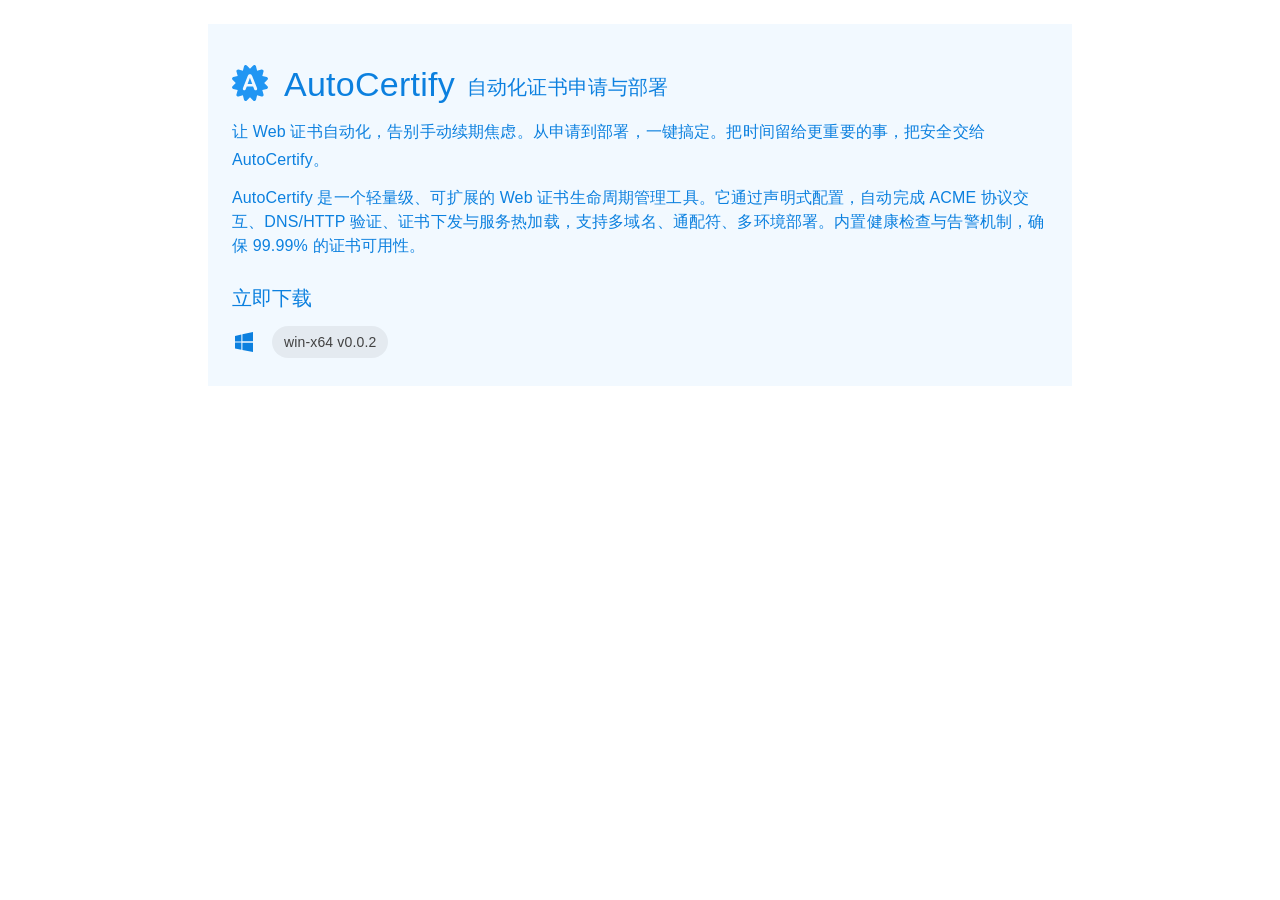
==== commit 14200aa6: "+" ====
--- a/index.html
+++ b/index.html
@@ -6,442 +6,7 @@
     <title>AutoCertify丨自动化证书申请与部署</title>
     <link rel="icon" href="./favicon.svg">
     <link rel="stylesheet" href="./css.css" />
-    <style>
-        @media (prefers-color-scheme: light) {
-            :root {
-                --mud-palette-black: rgba(39, 44, 52, 1);
-                --mud-palette-white: rgba(255, 255, 255, 1);
-                --mud-palette-primary: rgba(33, 150, 243, 1);
-                --mud-palette-primary-rgb: 33, 150, 243;
-                --mud-palette-primary-text: rgba(255, 255, 255, 1);
-                --mud-palette-primary-darken: rgb(12, 128, 223);
-                --mud-palette-primary-lighten: rgb(71, 167, 245);
-                --mud-palette-primary-hover: rgba(33, 150, 243, 0.058823529411764705);
-                --mud-palette-secondary: rgba(255, 64, 129, 1);
-                --mud-palette-secondary-rgb: 255, 64, 129;
-                --mud-palette-secondary-text: rgba(255, 255, 255, 1);
-                --mud-palette-secondary-darken: rgb(255, 31, 105);
-                --mud-palette-secondary-lighten: rgb(255, 102, 153);
-                --mud-palette-secondary-hover: rgba(255, 64, 129, 0.058823529411764705);
-                --mud-palette-tertiary: rgba(30, 200, 165, 1);
-                --mud-palette-tertiary-rgb: 30, 200, 165;
-                --mud-palette-tertiary-text: rgba(255, 255, 255, 1);
-                --mud-palette-tertiary-darken: rgb(25, 169, 140);
-                --mud-palette-tertiary-lighten: rgb(42, 223, 187);
-                --mud-palette-tertiary-hover: rgba(30, 200, 165, 0.058823529411764705);
-                --mud-palette-info: rgba(33, 150, 243, 1);
-                --mud-palette-info-rgb: 33, 150, 243;
-                --mud-palette-info-text: rgba(255, 255, 255, 1);
-                --mud-palette-info-darken: rgb(12, 128, 223);
-                --mud-palette-info-lighten: rgb(71, 167, 245);
-                --mud-palette-info-hover: rgba(33, 150, 243, 0.058823529411764705);
-                --mud-palette-success: rgba(0, 200, 83, 1);
-                --mud-palette-success-rgb: 0, 200, 83;
-                --mud-palette-success-text: rgba(255, 255, 255, 1);
-                --mud-palette-success-darken: rgb(0, 163, 68);
-                --mud-palette-success-lighten: rgb(0, 235, 98);
-                --mud-palette-success-hover: rgba(0, 200, 83, 0.058823529411764705);
-                --mud-palette-warning: rgba(255, 152, 0, 1);
-                --mud-palette-warning-rgb: 255, 152, 0;
-                --mud-palette-warning-text: rgba(255, 255, 255, 1);
-                --mud-palette-warning-darken: rgb(214, 129, 0);
-                --mud-palette-warning-lighten: rgb(255, 167, 36);
-                --mud-palette-warning-hover: rgba(255, 152, 0, 0.058823529411764705);
-                --mud-palette-error: rgba(244, 67, 54, 1);
-                --mud-palette-error-rgb: 244, 67, 54;
-                --mud-palette-error-text: rgba(255, 255, 255, 1);
-                --mud-palette-error-darken: rgb(242, 28, 13);
-                --mud-palette-error-lighten: rgb(246, 96, 85);
-                --mud-palette-error-hover: rgba(244, 67, 54, 0.058823529411764705);
-                --mud-palette-dark: rgba(66, 66, 66, 1);
-                --mud-palette-dark-rgb: 66, 66, 66;
-                --mud-palette-dark-text: rgba(255, 255, 255, 1);
-                --mud-palette-dark-darken: rgb(46, 46, 46);
-                --mud-palette-dark-lighten: rgb(87, 87, 87);
-                --mud-palette-dark-hover: rgba(66, 66, 66, 0.058823529411764705);
-                --mud-palette-text-primary: rgba(66, 66, 66, 1);
-                --mud-palette-text-primary-rgb: 66, 66, 66;
-                --mud-palette-text-secondary: rgba(0, 0, 0, 0.5372549019607843);
-                --mud-palette-text-secondary-rgb: 0, 0, 0;
-                --mud-palette-text-disabled: rgba(0, 0, 0, 0.3764705882352941);
-                --mud-palette-text-disabled-rgb: 0, 0, 0;
-                --mud-palette-action-default: rgba(0, 0, 0, 0.5372549019607843);
-                --mud-palette-action-default-hover: rgba(0, 0, 0, 0.058823529411764705);
-                --mud-palette-action-disabled: rgba(0, 0, 0, 0.25882352941176473);
-                --mud-palette-action-disabled-background: rgba(0, 0, 0, 0.11764705882352941);
-                --mud-palette-surface: rgba(255, 255, 255, 1);
-                --mud-palette-surface-rgb: 255, 255, 255;
-                --mud-palette-background: rgba(255, 255, 255, 1);
-                --mud-palette-background-gray: rgba(245, 245, 245, 1);
-                --mud-palette-drawer-background: rgba(255, 255, 255, 1);
-                --mud-palette-drawer-text: rgba(66, 66, 66, 1);
-                --mud-palette-drawer-icon: rgba(97, 97, 97, 1);
-                --mud-palette-appbar-background: rgba(89, 74, 226, 1);
-                --mud-palette-appbar-text: rgba(255, 255, 255, 1);
-                --mud-palette-lines-default: rgba(0, 0, 0, 0.11764705882352941);
-                --mud-palette-lines-inputs: rgba(189, 189, 189, 1);
-                --mud-palette-table-lines: rgba(224, 224, 224, 1);
-                --mud-palette-table-striped: rgba(0, 0, 0, 0.0196078431372549);
-                --mud-palette-table-hover: rgba(0, 0, 0, 0.0392156862745098);
-                --mud-palette-divider: rgba(224, 224, 224, 1);
-                --mud-palette-divider-rgb: 224, 224, 224;
-                --mud-palette-divider-light: rgba(0, 0, 0, 0.8);
-                --mud-palette-skeleton: rgba(0, 0, 0, 0.10980392156862745);
-                --mud-palette-gray-default: #9E9E9E;
-                --mud-palette-gray-light: #BDBDBD;
-                --mud-palette-gray-lighter: #E0E0E0;
-                --mud-palette-gray-dark: #757575;
-                --mud-palette-gray-darker: #616161;
-                --mud-palette-overlay-dark: rgba(33, 33, 33, 0.4980392156862745);
-                --mud-palette-overlay-light: rgba(255, 255, 255, 0.4980392156862745);
-                --mud-palette-border-opacity: 1;
-                --mud-ripple-color: var(--mud-palette-text-primary);
-                --mud-ripple-opacity: 0.1;
-                --mud-ripple-opacity-secondary: 0.2;
-                --mud-elevation-0: none;
-                --mud-elevation-1: 0px 2px 1px -1px rgba(0, 0, 0, 0.2), 0px 1px 1px 0px rgba(0, 0, 0, 0.14), 0px 1px 3px 0px rgba(0, 0, 0, 0.12);
-                --mud-elevation-2: 0px 3px 1px -2px rgba(0, 0, 0, 0.2), 0px 2px 2px 0px rgba(0, 0, 0, 0.14), 0px 1px 5px 0px rgba(0, 0, 0, 0.12);
-                --mud-elevation-3: 0px 3px 3px -2px rgba(0, 0, 0, 0.2), 0px 3px 4px 0px rgba(0, 0, 0, 0.14), 0px 1px 8px 0px rgba(0, 0, 0, 0.12);
-                --mud-elevation-4: 0px 2px 4px -1px rgba(0, 0, 0, 0.2), 0px 4px 5px 0px rgba(0, 0, 0, 0.14), 0px 1px 10px 0px rgba(0, 0, 0, 0.12);
-                --mud-elevation-5: 0px 3px 5px -1px rgba(0, 0, 0, 0.2), 0px 5px 8px 0px rgba(0, 0, 0, 0.14), 0px 1px 14px 0px rgba(0, 0, 0, 0.12);
-                --mud-elevation-6: 0px 3px 5px -1px rgba(0, 0, 0, 0.2), 0px 6px 10px 0px rgba(0, 0, 0, 0.14), 0px 1px 18px 0px rgba(0, 0, 0, 0.12);
-                --mud-elevation-7: 0px 4px 5px -2px rgba(0, 0, 0, 0.2), 0px 7px 10px 1px rgba(0, 0, 0, 0.14), 0px 2px 16px 1px rgba(0, 0, 0, 0.12);
-                --mud-elevation-8: 0px 5px 5px -3px rgba(0, 0, 0, 0.2), 0px 8px 10px 1px rgba(0, 0, 0, 0.14), 0px 3px 14px 2px rgba(0, 0, 0, 0.12);
-                --mud-elevation-9: 0px 5px 6px -3px rgba(0, 0, 0, 0.2), 0px 9px 12px 1px rgba(0, 0, 0, 0.14), 0px 3px 16px 2px rgba(0, 0, 0, 0.12);
-                --mud-elevation-10: 0px 6px 6px -3px rgba(0, 0, 0, 0.2), 0px 10px 14px 1px rgba(0, 0, 0, 0.14), 0px 4px 18px 3px rgba(0, 0, 0, 0.12);
-                --mud-elevation-11: 0px 6px 7px -4px rgba(0, 0, 0, 0.2), 0px 11px 15px 1px rgba(0, 0, 0, 0.14), 0px 4px 20px 3px rgba(0, 0, 0, 0.12);
-                --mud-elevation-12: 0px 7px 8px -4px rgba(0, 0, 0, 0.2), 0px 12px 17px 2px rgba(0, 0, 0, 0.14), 0px 5px 22px 4px rgba(0, 0, 0, 0.12);
-                --mud-elevation-13: 0px 7px 8px -4px rgba(0, 0, 0, 0.2), 0px 13px 19px 2px rgba(0, 0, 0, 0.14), 0px 5px 24px 4px rgba(0, 0, 0, 0.12);
-                --mud-elevation-14: 0px 7px 9px -4px rgba(0, 0, 0, 0.2), 0px 14px 21px 2px rgba(0, 0, 0, 0.14), 0px 5px 26px 4px rgba(0, 0, 0, 0.12);
-                --mud-elevation-15: 0px 8px 9px -5px rgba(0, 0, 0, 0.2), 0px 15px 22px 2px rgba(0, 0, 0, 0.14), 0px 6px 28px 5px rgba(0, 0, 0, 0.12);
-                --mud-elevation-16: 0px 8px 10px -5px rgba(0, 0, 0, 0.2), 0px 16px 24px 2px rgba(0, 0, 0, 0.14), 0px 6px 30px 5px rgba(0, 0, 0, 0.12);
-                --mud-elevation-17: 0px 8px 11px -5px rgba(0, 0, 0, 0.2), 0px 17px 26px 2px rgba(0, 0, 0, 0.14), 0px 6px 32px 5px rgba(0, 0, 0, 0.12);
-                --mud-elevation-18: 0px 9px 11px -5px rgba(0, 0, 0, 0.2), 0px 18px 28px 2px rgba(0, 0, 0, 0.14), 0px 7px 34px 6px rgba(0, 0, 0, 0.12);
-                --mud-elevation-19: 0px 9px 12px -6px rgba(0, 0, 0, 0.2), 0px 19px 29px 2px rgba(0, 0, 0, 0.14), 0px 7px 36px 6px rgba(0, 0, 0, 0.12);
-                --mud-elevation-20: 0px 10px 13px -6px rgba(0, 0, 0, 0.2), 0px 20px 31px 3px rgba(0, 0, 0, 0.14), 0px 8px 38px 7px rgba(0, 0, 0, 0.12);
-                --mud-elevation-21: 0px 10px 13px -6px rgba(0, 0, 0, 0.2), 0px 21px 33px 3px rgba(0, 0, 0, 0.14), 0px 8px 40px 7px rgba(0, 0, 0, 0.12);
-                --mud-elevation-22: 0px 10px 14px -6px rgba(0, 0, 0, 0.2), 0px 22px 35px 3px rgba(0, 0, 0, 0.14), 0px 8px 42px 7px rgba(0, 0, 0, 0.12);
-                --mud-elevation-23: 0px 11px 14px -7px rgba(0, 0, 0, 0.2), 0px 23px 36px 3px rgba(0, 0, 0, 0.14), 0px 9px 44px 8px rgba(0, 0, 0, 0.12);
-                --mud-elevation-24: 0px 11px 15px -7px rgba(0, 0, 0, 0.2), 0px 24px 38px 3px rgba(0, 0, 0, 0.14), 0px 9px 46px 8px rgba(0, 0, 0, 0.12);
-                --mud-elevation-25: 0 5px 5px -3px rgba(0, 0, 0, .06), 0 8px 10px 1px rgba(0, 0, 0, .042), 0 3px 14px 2px rgba(0, 0, 0, .036);
-                --mud-default-borderradius: 4px;
-                --mud-drawer-width-left: 240px;
-                --mud-drawer-width-right: 240px;
-                --mud-drawer-width-mini-left: 56px;
-                --mud-drawer-width-mini-right: 56px;
-                --mud-appbar-height: 64px;
-                --mud-typography-default-family: Roboto, Helvetica, Arial, sans-serif;
-                --mud-typography-default-size: .875rem;
-                --mud-typography-default-weight: 400;
-                --mud-typography-default-lineheight: 1.43;
-                --mud-typography-default-letterspacing: .01071em;
-                --mud-typography-default-text-transform: none;
-                --mud-typography-h1-family: Roboto, Helvetica, Arial, sans-serif;
-                --mud-typography-h1-size: 6rem;
-                --mud-typography-h1-weight: 300;
-                --mud-typography-h1-lineheight: 1.167;
-                --mud-typography-h1-letterspacing: -.01562em;
-                --mud-typography-h1-text-transform: none;
-                --mud-typography-h2-family: Roboto, Helvetica, Arial, sans-serif;
-                --mud-typography-h2-size: 3.75rem;
-                --mud-typography-h2-weight: 300;
-                --mud-typography-h2-lineheight: 1.2;
-                --mud-typography-h2-letterspacing: -.00833em;
-                --mud-typography-h2-text-transform: none;
-                --mud-typography-h3-family: Roboto, Helvetica, Arial, sans-serif;
-                --mud-typography-h3-size: 3rem;
-                --mud-typography-h3-weight: 400;
-                --mud-typography-h3-lineheight: 1.167;
-                --mud-typography-h3-letterspacing: 0;
-                --mud-typography-h3-text-transform: none;
-                --mud-typography-h4-family: Roboto, Helvetica, Arial, sans-serif;
-                --mud-typography-h4-size: 2.125rem;
-                --mud-typography-h4-weight: 400;
-                --mud-typography-h4-lineheight: 1.235;
-                --mud-typography-h4-letterspacing: .00735em;
-                --mud-typography-h4-text-transform: none;
-                --mud-typography-h5-family: Roboto, Helvetica, Arial, sans-serif;
-                --mud-typography-h5-size: 1.5rem;
-                --mud-typography-h5-weight: 400;
-                --mud-typography-h5-lineheight: 1.334;
-                --mud-typography-h5-letterspacing: 0;
-                --mud-typography-h5-text-transform: none;
-                --mud-typography-h6-family: Roboto, Helvetica, Arial, sans-serif;
-                --mud-typography-h6-size: 1.25rem;
-                --mud-typography-h6-weight: 500;
-                --mud-typography-h6-lineheight: 1.6;
-                --mud-typography-h6-letterspacing: .0075em;
-                --mud-typography-h6-text-transform: none;
-                --mud-typography-subtitle1-family: Roboto, Helvetica, Arial, sans-serif;
-                --mud-typography-subtitle1-size: 1rem;
-                --mud-typography-subtitle1-weight: 400;
-                --mud-typography-subtitle1-lineheight: 1.75;
-                --mud-typography-subtitle1-letterspacing: .00938em;
-                --mud-typography-subtitle1-text-transform: none;
-                --mud-typography-subtitle2-family: Roboto, Helvetica, Arial, sans-serif;
-                --mud-typography-subtitle2-size: .875rem;
-                --mud-typography-subtitle2-weight: 500;
-                --mud-typography-subtitle2-lineheight: 1.57;
-                --mud-typography-subtitle2-letterspacing: .00714em;
-                --mud-typography-subtitle2-text-transform: none;
-                --mud-typography-body1-family: Roboto, Helvetica, Arial, sans-serif;
-                --mud-typography-body1-size: 1rem;
-                --mud-typography-body1-weight: 400;
-                --mud-typography-body1-lineheight: 1.5;
-                --mud-typography-body1-letterspacing: .00938em;
-                --mud-typography-body1-text-transform: none;
-                --mud-typography-body2-family: Roboto, Helvetica, Arial, sans-serif;
-                --mud-typography-body2-size: .875rem;
-                --mud-typography-body2-weight: 400;
-                --mud-typography-body2-lineheight: 1.43;
-                --mud-typography-body2-letterspacing: .01071em;
-                --mud-typography-body2-text-transform: none;
-                --mud-typography-button-family: Roboto, Helvetica, Arial, sans-serif;
-                --mud-typography-button-size: .875rem;
-                --mud-typography-button-weight: 500;
-                --mud-typography-button-lineheight: 1.75;
-                --mud-typography-button-letterspacing: .02857em;
-                --mud-typography-button-text-transform: uppercase;
-                --mud-typography-caption-family: Roboto, Helvetica, Arial, sans-serif;
-                --mud-typography-caption-size: .75rem;
-                --mud-typography-caption-weight: 400;
-                --mud-typography-caption-lineheight: 1.66;
-                --mud-typography-caption-letterspacing: .03333em;
-                --mud-typography-caption-text-transform: none;
-                --mud-typography-overline-family: Roboto, Helvetica, Arial, sans-serif;
-                --mud-typography-overline-size: .75rem;
-                --mud-typography-overline-weight: 400;
-                --mud-typography-overline-lineheight: 2.66;
-                --mud-typography-overline-letterspacing: .08333em;
-                --mud-typography-overline-text-transform: none;
-                --mud-zindex-drawer: 1100;
-                --mud-zindex-appbar: 1300;
-                --mud-zindex-dialog: 1400;
-                --mud-zindex-popover: 1200;
-                --mud-zindex-snackbar: 1500;
-                --mud-zindex-tooltip: 1600;
-                --mud-native-html-color-scheme: light;
-            }
-        }
-
-        @media (prefers-color-scheme: dark) {
-
-            :root {
-                --mud-palette-black: rgba(39, 39, 47, 1);
-                --mud-palette-white: rgba(255, 255, 255, 1);
-                --mud-palette-primary: rgba(33, 150, 243, 1);
-                --mud-palette-primary-rgb: 33, 150, 243;
-                --mud-palette-primary-text: rgba(255, 255, 255, 1);
-                --mud-palette-primary-darken: rgb(12, 128, 223);
-                --mud-palette-primary-lighten: rgb(71, 167, 245);
-                --mud-palette-primary-hover: rgba(33, 150, 243, 0.058823529411764705);
-                --mud-palette-secondary: rgba(255, 64, 129, 1);
-                --mud-palette-secondary-rgb: 255, 64, 129;
-                --mud-palette-secondary-text: rgba(255, 255, 255, 1);
-                --mud-palette-secondary-darken: rgb(255, 31, 105);
-                --mud-palette-secondary-lighten: rgb(255, 102, 153);
-                --mud-palette-secondary-hover: rgba(255, 64, 129, 0.058823529411764705);
-                --mud-palette-tertiary: rgba(30, 200, 165, 1);
-                --mud-palette-tertiary-rgb: 30, 200, 165;
-                --mud-palette-tertiary-text: rgba(255, 255, 255, 1);
-                --mud-palette-tertiary-darken: rgb(25, 169, 140);
-                --mud-palette-tertiary-lighten: rgb(42, 223, 187);
-                --mud-palette-tertiary-hover: rgba(30, 200, 165, 0.058823529411764705);
-                --mud-palette-info: rgba(50, 153, 255, 1);
-                --mud-palette-info-rgb: 50, 153, 255;
-                --mud-palette-info-text: rgba(255, 255, 255, 1);
-                --mud-palette-info-darken: rgb(10, 133, 255);
-                --mud-palette-info-lighten: rgb(92, 173, 255);
-                --mud-palette-info-hover: rgba(50, 153, 255, 0.058823529411764705);
-                --mud-palette-success: rgba(11, 186, 131, 1);
-                --mud-palette-success-rgb: 11, 186, 131;
-                --mud-palette-success-text: rgba(255, 255, 255, 1);
-                --mud-palette-success-darken: rgb(9, 154, 108);
-                --mud-palette-success-lighten: rgb(13, 222, 156);
-                --mud-palette-success-hover: rgba(11, 186, 131, 0.058823529411764705);
-                --mud-palette-warning: rgba(255, 168, 0, 1);
-                --mud-palette-warning-rgb: 255, 168, 0;
-                --mud-palette-warning-text: rgba(255, 255, 255, 1);
-                --mud-palette-warning-darken: rgb(214, 143, 0);
-                --mud-palette-warning-lighten: rgb(255, 182, 36);
-                --mud-palette-warning-hover: rgba(255, 168, 0, 0.058823529411764705);
-                --mud-palette-error: rgba(246, 78, 98, 1);
-                --mud-palette-error-rgb: 246, 78, 98;
-                --mud-palette-error-text: rgba(255, 255, 255, 1);
-                --mud-palette-error-darken: rgb(244, 47, 70);
-                --mud-palette-error-lighten: rgb(248, 119, 134);
-                --mud-palette-error-hover: rgba(246, 78, 98, 0.058823529411764705);
-                --mud-palette-dark: rgba(39, 39, 47, 1);
-                --mud-palette-dark-rgb: 39, 39, 47;
-                --mud-palette-dark-text: rgba(255, 255, 255, 1);
-                --mud-palette-dark-darken: rgb(23, 23, 28);
-                --mud-palette-dark-lighten: rgb(56, 56, 67);
-                --mud-palette-dark-hover: rgba(39, 39, 47, 0.058823529411764705);
-                --mud-palette-text-primary: rgba(255, 255, 255, 0.6980392156862745);
-                --mud-palette-text-primary-rgb: 255, 255, 255;
-                --mud-palette-text-secondary: rgba(255, 255, 255, 0.4980392156862745);
-                --mud-palette-text-secondary-rgb: 255, 255, 255;
-                --mud-palette-text-disabled: rgba(255, 255, 255, 0.2);
-                --mud-palette-text-disabled-rgb: 255, 255, 255;
-                --mud-palette-action-default: rgba(173, 173, 177, 1);
-                --mud-palette-action-default-hover: rgba(173, 173, 177, 0.058823529411764705);
-                --mud-palette-action-disabled: rgba(255, 255, 255, 0.25882352941176473);
-                --mud-palette-action-disabled-background: rgba(255, 255, 255, 0.11764705882352941);
-                --mud-palette-surface: rgba(55, 55, 64, 1);
-                --mud-palette-surface-rgb: 55, 55, 64;
-                --mud-palette-background: rgba(50, 51, 61, 1);
-                --mud-palette-background-gray: rgba(39, 39, 47, 1);
-                --mud-palette-drawer-background: rgba(39, 39, 47, 1);
-                --mud-palette-drawer-text: rgba(255, 255, 255, 0.4980392156862745);
-                --mud-palette-drawer-icon: rgba(255, 255, 255, 0.4980392156862745);
-                --mud-palette-appbar-background: rgba(39, 39, 47, 1);
-                --mud-palette-appbar-text: rgba(255, 255, 255, 0.6980392156862745);
-                --mud-palette-lines-default: rgba(255, 255, 255, 0.11764705882352941);
-                --mud-palette-lines-inputs: rgba(255, 255, 255, 0.2980392156862745);
-                --mud-palette-table-lines: rgba(255, 255, 255, 0.11764705882352941);
-                --mud-palette-table-striped: rgba(255, 255, 255, 0.2);
-                --mud-palette-table-hover: rgba(0, 0, 0, 0.0392156862745098);
-                --mud-palette-divider: rgba(255, 255, 255, 0.11764705882352941);
-                --mud-palette-divider-rgb: 255, 255, 255;
-                --mud-palette-divider-light: rgba(255, 255, 255, 0.058823529411764705);
-                --mud-palette-skeleton: rgba(255, 255, 255, 0.10980392156862745);
-                --mud-palette-gray-default: #9E9E9E;
-                --mud-palette-gray-light: #BDBDBD;
-                --mud-palette-gray-lighter: #E0E0E0;
-                --mud-palette-gray-dark: #757575;
-                --mud-palette-gray-darker: #616161;
-                --mud-palette-overlay-dark: rgba(33, 33, 33, 0.4980392156862745);
-                --mud-palette-overlay-light: rgba(255, 255, 255, 0.4980392156862745);
-                --mud-palette-border-opacity: 1;
-                --mud-ripple-color: var(--mud-palette-text-primary);
-                --mud-ripple-opacity: 0.1;
-                --mud-ripple-opacity-secondary: 0.2;
-                --mud-elevation-0: none;
-                --mud-elevation-1: 0px 2px 1px -1px rgba(0, 0, 0, 0.2), 0px 1px 1px 0px rgba(0, 0, 0, 0.14), 0px 1px 3px 0px rgba(0, 0, 0, 0.12);
-                --mud-elevation-2: 0px 3px 1px -2px rgba(0, 0, 0, 0.2), 0px 2px 2px 0px rgba(0, 0, 0, 0.14), 0px 1px 5px 0px rgba(0, 0, 0, 0.12);
-                --mud-elevation-3: 0px 3px 3px -2px rgba(0, 0, 0, 0.2), 0px 3px 4px 0px rgba(0, 0, 0, 0.14), 0px 1px 8px 0px rgba(0, 0, 0, 0.12);
-                --mud-elevation-4: 0px 2px 4px -1px rgba(0, 0, 0, 0.2), 0px 4px 5px 0px rgba(0, 0, 0, 0.14), 0px 1px 10px 0px rgba(0, 0, 0, 0.12);
-                --mud-elevation-5: 0px 3px 5px -1px rgba(0, 0, 0, 0.2), 0px 5px 8px 0px rgba(0, 0, 0, 0.14), 0px 1px 14px 0px rgba(0, 0, 0, 0.12);
-                --mud-elevation-6: 0px 3px 5px -1px rgba(0, 0, 0, 0.2), 0px 6px 10px 0px rgba(0, 0, 0, 0.14), 0px 1px 18px 0px rgba(0, 0, 0, 0.12);
-                --mud-elevation-7: 0px 4px 5px -2px rgba(0, 0, 0, 0.2), 0px 7px 10px 1px rgba(0, 0, 0, 0.14), 0px 2px 16px 1px rgba(0, 0, 0, 0.12);
-                --mud-elevation-8: 0px 5px 5px -3px rgba(0, 0, 0, 0.2), 0px 8px 10px 1px rgba(0, 0, 0, 0.14), 0px 3px 14px 2px rgba(0, 0, 0, 0.12);
-                --mud-elevation-9: 0px 5px 6px -3px rgba(0, 0, 0, 0.2), 0px 9px 12px 1px rgba(0, 0, 0, 0.14), 0px 3px 16px 2px rgba(0, 0, 0, 0.12);
-                --mud-elevation-10: 0px 6px 6px -3px rgba(0, 0, 0, 0.2), 0px 10px 14px 1px rgba(0, 0, 0, 0.14), 0px 4px 18px 3px rgba(0, 0, 0, 0.12);
-                --mud-elevation-11: 0px 6px 7px -4px rgba(0, 0, 0, 0.2), 0px 11px 15px 1px rgba(0, 0, 0, 0.14), 0px 4px 20px 3px rgba(0, 0, 0, 0.12);
-                --mud-elevation-12: 0px 7px 8px -4px rgba(0, 0, 0, 0.2), 0px 12px 17px 2px rgba(0, 0, 0, 0.14), 0px 5px 22px 4px rgba(0, 0, 0, 0.12);
-                --mud-elevation-13: 0px 7px 8px -4px rgba(0, 0, 0, 0.2), 0px 13px 19px 2px rgba(0, 0, 0, 0.14), 0px 5px 24px 4px rgba(0, 0, 0, 0.12);
-                --mud-elevation-14: 0px 7px 9px -4px rgba(0, 0, 0, 0.2), 0px 14px 21px 2px rgba(0, 0, 0, 0.14), 0px 5px 26px 4px rgba(0, 0, 0, 0.12);
-                --mud-elevation-15: 0px 8px 9px -5px rgba(0, 0, 0, 0.2), 0px 15px 22px 2px rgba(0, 0, 0, 0.14), 0px 6px 28px 5px rgba(0, 0, 0, 0.12);
-                --mud-elevation-16: 0px 8px 10px -5px rgba(0, 0, 0, 0.2), 0px 16px 24px 2px rgba(0, 0, 0, 0.14), 0px 6px 30px 5px rgba(0, 0, 0, 0.12);
-                --mud-elevation-17: 0px 8px 11px -5px rgba(0, 0, 0, 0.2), 0px 17px 26px 2px rgba(0, 0, 0, 0.14), 0px 6px 32px 5px rgba(0, 0, 0, 0.12);
-                --mud-elevation-18: 0px 9px 11px -5px rgba(0, 0, 0, 0.2), 0px 18px 28px 2px rgba(0, 0, 0, 0.14), 0px 7px 34px 6px rgba(0, 0, 0, 0.12);
-                --mud-elevation-19: 0px 9px 12px -6px rgba(0, 0, 0, 0.2), 0px 19px 29px 2px rgba(0, 0, 0, 0.14), 0px 7px 36px 6px rgba(0, 0, 0, 0.12);
-                --mud-elevation-20: 0px 10px 13px -6px rgba(0, 0, 0, 0.2), 0px 20px 31px 3px rgba(0, 0, 0, 0.14), 0px 8px 38px 7px rgba(0, 0, 0, 0.12);
-                --mud-elevation-21: 0px 10px 13px -6px rgba(0, 0, 0, 0.2), 0px 21px 33px 3px rgba(0, 0, 0, 0.14), 0px 8px 40px 7px rgba(0, 0, 0, 0.12);
-                --mud-elevation-22: 0px 10px 14px -6px rgba(0, 0, 0, 0.2), 0px 22px 35px 3px rgba(0, 0, 0, 0.14), 0px 8px 42px 7px rgba(0, 0, 0, 0.12);
-                --mud-elevation-23: 0px 11px 14px -7px rgba(0, 0, 0, 0.2), 0px 23px 36px 3px rgba(0, 0, 0, 0.14), 0px 9px 44px 8px rgba(0, 0, 0, 0.12);
-                --mud-elevation-24: 0px 11px 15px -7px rgba(0, 0, 0, 0.2), 0px 24px 38px 3px rgba(0, 0, 0, 0.14), 0px 9px 46px 8px rgba(0, 0, 0, 0.12);
-                --mud-elevation-25: 0 5px 5px -3px rgba(0, 0, 0, .06), 0 8px 10px 1px rgba(0, 0, 0, .042), 0 3px 14px 2px rgba(0, 0, 0, .036);
-                --mud-default-borderradius: 4px;
-                --mud-drawer-width-left: 240px;
-                --mud-drawer-width-right: 240px;
-                --mud-drawer-width-mini-left: 56px;
-                --mud-drawer-width-mini-right: 56px;
-                --mud-appbar-height: 64px;
-                --mud-typography-default-family: Roboto, Helvetica, Arial, sans-serif;
-                --mud-typography-default-size: .875rem;
-                --mud-typography-default-weight: 400;
-                --mud-typography-default-lineheight: 1.43;
-                --mud-typography-default-letterspacing: .01071em;
-                --mud-typography-default-text-transform: none;
-                --mud-typography-h1-family: Roboto, Helvetica, Arial, sans-serif;
-                --mud-typography-h1-size: 6rem;
-                --mud-typography-h1-weight: 300;
-                --mud-typography-h1-lineheight: 1.167;
-                --mud-typography-h1-letterspacing: -.01562em;
-                --mud-typography-h1-text-transform: none;
-                --mud-typography-h2-family: Roboto, Helvetica, Arial, sans-serif;
-                --mud-typography-h2-size: 3.75rem;
-                --mud-typography-h2-weight: 300;
-                --mud-typography-h2-lineheight: 1.2;
-                --mud-typography-h2-letterspacing: -.00833em;
-                --mud-typography-h2-text-transform: none;
-                --mud-typography-h3-family: Roboto, Helvetica, Arial, sans-serif;
-                --mud-typography-h3-size: 3rem;
-                --mud-typography-h3-weight: 400;
-                --mud-typography-h3-lineheight: 1.167;
-                --mud-typography-h3-letterspacing: 0;
-                --mud-typography-h3-text-transform: none;
-                --mud-typography-h4-family: Roboto, Helvetica, Arial, sans-serif;
-                --mud-typography-h4-size: 2.125rem;
-                --mud-typography-h4-weight: 400;
-                --mud-typography-h4-lineheight: 1.235;
-                --mud-typography-h4-letterspacing: .00735em;
-                --mud-typography-h4-text-transform: none;
-                --mud-typography-h5-family: Roboto, Helvetica, Arial, sans-serif;
-                --mud-typography-h5-size: 1.5rem;
-                --mud-typography-h5-weight: 400;
-                --mud-typography-h5-lineheight: 1.334;
-                --mud-typography-h5-letterspacing: 0;
-                --mud-typography-h5-text-transform: none;
-                --mud-typography-h6-family: Roboto, Helvetica, Arial, sans-serif;
-                --mud-typography-h6-size: 1.25rem;
-                --mud-typography-h6-weight: 500;
-                --mud-typography-h6-lineheight: 1.6;
-                --mud-typography-h6-letterspacing: .0075em;
-                --mud-typography-h6-text-transform: none;
-                --mud-typography-subtitle1-family: Roboto, Helvetica, Arial, sans-serif;
-                --mud-typography-subtitle1-size: 1rem;
-                --mud-typography-subtitle1-weight: 400;
-                --mud-typography-subtitle1-lineheight: 1.75;
-                --mud-typography-subtitle1-letterspacing: .00938em;
-                --mud-typography-subtitle1-text-transform: none;
-                --mud-typography-subtitle2-family: Roboto, Helvetica, Arial, sans-serif;
-                --mud-typography-subtitle2-size: .875rem;
-                --mud-typography-subtitle2-weight: 500;
-                --mud-typography-subtitle2-lineheight: 1.57;
-                --mud-typography-subtitle2-letterspacing: .00714em;
-                --mud-typography-subtitle2-text-transform: none;
-                --mud-typography-body1-family: Roboto, Helvetica, Arial, sans-serif;
-                --mud-typography-body1-size: 1rem;
-                --mud-typography-body1-weight: 400;
-                --mud-typography-body1-lineheight: 1.5;
-                --mud-typography-body1-letterspacing: .00938em;
-                --mud-typography-body1-text-transform: none;
-                --mud-typography-body2-family: Roboto, Helvetica, Arial, sans-serif;
-                --mud-typography-body2-size: .875rem;
-                --mud-typography-body2-weight: 400;
-                --mud-typography-body2-lineheight: 1.43;
-                --mud-typography-body2-letterspacing: .01071em;
-                --mud-typography-body2-text-transform: none;
-                --mud-typography-button-family: Roboto, Helvetica, Arial, sans-serif;
-                --mud-typography-button-size: .875rem;
-                --mud-typography-button-weight: 500;
-                --mud-typography-button-lineheight: 1.75;
-                --mud-typography-button-letterspacing: .02857em;
-                --mud-typography-button-text-transform: uppercase;
-                --mud-typography-caption-family: Roboto, Helvetica, Arial, sans-serif;
-                --mud-typography-caption-size: .75rem;
-                --mud-typography-caption-weight: 400;
-                --mud-typography-caption-lineheight: 1.66;
-                --mud-typography-caption-letterspacing: .03333em;
-                --mud-typography-caption-text-transform: none;
-                --mud-typography-overline-family: Roboto, Helvetica, Arial, sans-serif;
-                --mud-typography-overline-size: .75rem;
-                --mud-typography-overline-weight: 400;
-                --mud-typography-overline-lineheight: 2.66;
-                --mud-typography-overline-letterspacing: .08333em;
-                --mud-typography-overline-text-transform: none;
-                --mud-zindex-drawer: 1100;
-                --mud-zindex-appbar: 1300;
-                --mud-zindex-dialog: 1400;
-                --mud-zindex-popover: 1200;
-                --mud-zindex-snackbar: 1500;
-                --mud-zindex-tooltip: 1600;
-                --mud-native-html-color-scheme: dark;
-            }
-        }
-    </style>
+    <link rel="stylesheet" href="./css.theme.css" />
 </head>
 <body>
     <div class="mud-container mud-container-maxwidth-md mud-container--gutters">
--- a/css.theme.css
+++ b/css.theme.css
@@ -0,0 +1,434 @@
+@media (prefers-color-scheme: light) {
+    :root {
+        --mud-palette-black: rgba(39, 44, 52, 1);
+        --mud-palette-white: rgba(255, 255, 255, 1);
+        --mud-palette-primary: rgba(33, 150, 243, 1);
+        --mud-palette-primary-rgb: 33, 150, 243;
+        --mud-palette-primary-text: rgba(255, 255, 255, 1);
+        --mud-palette-primary-darken: rgb(12, 128, 223);
+        --mud-palette-primary-lighten: rgb(71, 167, 245);
+        --mud-palette-primary-hover: rgba(33, 150, 243, 0.058823529411764705);
+        --mud-palette-secondary: rgba(255, 64, 129, 1);
+        --mud-palette-secondary-rgb: 255, 64, 129;
+        --mud-palette-secondary-text: rgba(255, 255, 255, 1);
+        --mud-palette-secondary-darken: rgb(255, 31, 105);
+        --mud-palette-secondary-lighten: rgb(255, 102, 153);
+        --mud-palette-secondary-hover: rgba(255, 64, 129, 0.058823529411764705);
+        --mud-palette-tertiary: rgba(30, 200, 165, 1);
+        --mud-palette-tertiary-rgb: 30, 200, 165;
+        --mud-palette-tertiary-text: rgba(255, 255, 255, 1);
+        --mud-palette-tertiary-darken: rgb(25, 169, 140);
+        --mud-palette-tertiary-lighten: rgb(42, 223, 187);
+        --mud-palette-tertiary-hover: rgba(30, 200, 165, 0.058823529411764705);
+        --mud-palette-info: rgba(33, 150, 243, 1);
+        --mud-palette-info-rgb: 33, 150, 243;
+        --mud-palette-info-text: rgba(255, 255, 255, 1);
+        --mud-palette-info-darken: rgb(12, 128, 223);
+        --mud-palette-info-lighten: rgb(71, 167, 245);
+        --mud-palette-info-hover: rgba(33, 150, 243, 0.058823529411764705);
+        --mud-palette-success: rgba(0, 200, 83, 1);
+        --mud-palette-success-rgb: 0, 200, 83;
+        --mud-palette-success-text: rgba(255, 255, 255, 1);
+        --mud-palette-success-darken: rgb(0, 163, 68);
+        --mud-palette-success-lighten: rgb(0, 235, 98);
+        --mud-palette-success-hover: rgba(0, 200, 83, 0.058823529411764705);
+        --mud-palette-warning: rgba(255, 152, 0, 1);
+        --mud-palette-warning-rgb: 255, 152, 0;
+        --mud-palette-warning-text: rgba(255, 255, 255, 1);
+        --mud-palette-warning-darken: rgb(214, 129, 0);
+        --mud-palette-warning-lighten: rgb(255, 167, 36);
+        --mud-palette-warning-hover: rgba(255, 152, 0, 0.058823529411764705);
+        --mud-palette-error: rgba(244, 67, 54, 1);
+        --mud-palette-error-rgb: 244, 67, 54;
+        --mud-palette-error-text: rgba(255, 255, 255, 1);
+        --mud-palette-error-darken: rgb(242, 28, 13);
+        --mud-palette-error-lighten: rgb(246, 96, 85);
+        --mud-palette-error-hover: rgba(244, 67, 54, 0.058823529411764705);
+        --mud-palette-dark: rgba(66, 66, 66, 1);
+        --mud-palette-dark-rgb: 66, 66, 66;
+        --mud-palette-dark-text: rgba(255, 255, 255, 1);
+        --mud-palette-dark-darken: rgb(46, 46, 46);
+        --mud-palette-dark-lighten: rgb(87, 87, 87);
+        --mud-palette-dark-hover: rgba(66, 66, 66, 0.058823529411764705);
+        --mud-palette-text-primary: rgba(66, 66, 66, 1);
+        --mud-palette-text-primary-rgb: 66, 66, 66;
+        --mud-palette-text-secondary: rgba(0, 0, 0, 0.5372549019607843);
+        --mud-palette-text-secondary-rgb: 0, 0, 0;
+        --mud-palette-text-disabled: rgba(0, 0, 0, 0.3764705882352941);
+        --mud-palette-text-disabled-rgb: 0, 0, 0;
+        --mud-palette-action-default: rgba(0, 0, 0, 0.5372549019607843);
+        --mud-palette-action-default-hover: rgba(0, 0, 0, 0.058823529411764705);
+        --mud-palette-action-disabled: rgba(0, 0, 0, 0.25882352941176473);
+        --mud-palette-action-disabled-background: rgba(0, 0, 0, 0.11764705882352941);
+        --mud-palette-surface: rgba(255, 255, 255, 1);
+        --mud-palette-surface-rgb: 255, 255, 255;
+        --mud-palette-background: rgba(255, 255, 255, 1);
+        --mud-palette-background-gray: rgba(245, 245, 245, 1);
+        --mud-palette-drawer-background: rgba(255, 255, 255, 1);
+        --mud-palette-drawer-text: rgba(66, 66, 66, 1);
+        --mud-palette-drawer-icon: rgba(97, 97, 97, 1);
+        --mud-palette-appbar-background: rgba(89, 74, 226, 1);
+        --mud-palette-appbar-text: rgba(255, 255, 255, 1);
+        --mud-palette-lines-default: rgba(0, 0, 0, 0.11764705882352941);
+        --mud-palette-lines-inputs: rgba(189, 189, 189, 1);
+        --mud-palette-table-lines: rgba(224, 224, 224, 1);
+        --mud-palette-table-striped: rgba(0, 0, 0, 0.0196078431372549);
+        --mud-palette-table-hover: rgba(0, 0, 0, 0.0392156862745098);
+        --mud-palette-divider: rgba(224, 224, 224, 1);
+        --mud-palette-divider-rgb: 224, 224, 224;
+        --mud-palette-divider-light: rgba(0, 0, 0, 0.8);
+        --mud-palette-skeleton: rgba(0, 0, 0, 0.10980392156862745);
+        --mud-palette-gray-default: #9E9E9E;
+        --mud-palette-gray-light: #BDBDBD;
+        --mud-palette-gray-lighter: #E0E0E0;
+        --mud-palette-gray-dark: #757575;
+        --mud-palette-gray-darker: #616161;
+        --mud-palette-overlay-dark: rgba(33, 33, 33, 0.4980392156862745);
+        --mud-palette-overlay-light: rgba(255, 255, 255, 0.4980392156862745);
+        --mud-palette-border-opacity: 1;
+        --mud-ripple-color: var(--mud-palette-text-primary);
+        --mud-ripple-opacity: 0.1;
+        --mud-ripple-opacity-secondary: 0.2;
+        --mud-elevation-0: none;
+        --mud-elevation-1: 0px 2px 1px -1px rgba(0, 0, 0, 0.2), 0px 1px 1px 0px rgba(0, 0, 0, 0.14), 0px 1px 3px 0px rgba(0, 0, 0, 0.12);
+        --mud-elevation-2: 0px 3px 1px -2px rgba(0, 0, 0, 0.2), 0px 2px 2px 0px rgba(0, 0, 0, 0.14), 0px 1px 5px 0px rgba(0, 0, 0, 0.12);
+        --mud-elevation-3: 0px 3px 3px -2px rgba(0, 0, 0, 0.2), 0px 3px 4px 0px rgba(0, 0, 0, 0.14), 0px 1px 8px 0px rgba(0, 0, 0, 0.12);
+        --mud-elevation-4: 0px 2px 4px -1px rgba(0, 0, 0, 0.2), 0px 4px 5px 0px rgba(0, 0, 0, 0.14), 0px 1px 10px 0px rgba(0, 0, 0, 0.12);
+        --mud-elevation-5: 0px 3px 5px -1px rgba(0, 0, 0, 0.2), 0px 5px 8px 0px rgba(0, 0, 0, 0.14), 0px 1px 14px 0px rgba(0, 0, 0, 0.12);
+        --mud-elevation-6: 0px 3px 5px -1px rgba(0, 0, 0, 0.2), 0px 6px 10px 0px rgba(0, 0, 0, 0.14), 0px 1px 18px 0px rgba(0, 0, 0, 0.12);
+        --mud-elevation-7: 0px 4px 5px -2px rgba(0, 0, 0, 0.2), 0px 7px 10px 1px rgba(0, 0, 0, 0.14), 0px 2px 16px 1px rgba(0, 0, 0, 0.12);
+        --mud-elevation-8: 0px 5px 5px -3px rgba(0, 0, 0, 0.2), 0px 8px 10px 1px rgba(0, 0, 0, 0.14), 0px 3px 14px 2px rgba(0, 0, 0, 0.12);
+        --mud-elevation-9: 0px 5px 6px -3px rgba(0, 0, 0, 0.2), 0px 9px 12px 1px rgba(0, 0, 0, 0.14), 0px 3px 16px 2px rgba(0, 0, 0, 0.12);
+        --mud-elevation-10: 0px 6px 6px -3px rgba(0, 0, 0, 0.2), 0px 10px 14px 1px rgba(0, 0, 0, 0.14), 0px 4px 18px 3px rgba(0, 0, 0, 0.12);
+        --mud-elevation-11: 0px 6px 7px -4px rgba(0, 0, 0, 0.2), 0px 11px 15px 1px rgba(0, 0, 0, 0.14), 0px 4px 20px 3px rgba(0, 0, 0, 0.12);
+        --mud-elevation-12: 0px 7px 8px -4px rgba(0, 0, 0, 0.2), 0px 12px 17px 2px rgba(0, 0, 0, 0.14), 0px 5px 22px 4px rgba(0, 0, 0, 0.12);
+        --mud-elevation-13: 0px 7px 8px -4px rgba(0, 0, 0, 0.2), 0px 13px 19px 2px rgba(0, 0, 0, 0.14), 0px 5px 24px 4px rgba(0, 0, 0, 0.12);
+        --mud-elevation-14: 0px 7px 9px -4px rgba(0, 0, 0, 0.2), 0px 14px 21px 2px rgba(0, 0, 0, 0.14), 0px 5px 26px 4px rgba(0, 0, 0, 0.12);
+        --mud-elevation-15: 0px 8px 9px -5px rgba(0, 0, 0, 0.2), 0px 15px 22px 2px rgba(0, 0, 0, 0.14), 0px 6px 28px 5px rgba(0, 0, 0, 0.12);
+        --mud-elevation-16: 0px 8px 10px -5px rgba(0, 0, 0, 0.2), 0px 16px 24px 2px rgba(0, 0, 0, 0.14), 0px 6px 30px 5px rgba(0, 0, 0, 0.12);
+        --mud-elevation-17: 0px 8px 11px -5px rgba(0, 0, 0, 0.2), 0px 17px 26px 2px rgba(0, 0, 0, 0.14), 0px 6px 32px 5px rgba(0, 0, 0, 0.12);
+        --mud-elevation-18: 0px 9px 11px -5px rgba(0, 0, 0, 0.2), 0px 18px 28px 2px rgba(0, 0, 0, 0.14), 0px 7px 34px 6px rgba(0, 0, 0, 0.12);
+        --mud-elevation-19: 0px 9px 12px -6px rgba(0, 0, 0, 0.2), 0px 19px 29px 2px rgba(0, 0, 0, 0.14), 0px 7px 36px 6px rgba(0, 0, 0, 0.12);
+        --mud-elevation-20: 0px 10px 13px -6px rgba(0, 0, 0, 0.2), 0px 20px 31px 3px rgba(0, 0, 0, 0.14), 0px 8px 38px 7px rgba(0, 0, 0, 0.12);
+        --mud-elevation-21: 0px 10px 13px -6px rgba(0, 0, 0, 0.2), 0px 21px 33px 3px rgba(0, 0, 0, 0.14), 0px 8px 40px 7px rgba(0, 0, 0, 0.12);
+        --mud-elevation-22: 0px 10px 14px -6px rgba(0, 0, 0, 0.2), 0px 22px 35px 3px rgba(0, 0, 0, 0.14), 0px 8px 42px 7px rgba(0, 0, 0, 0.12);
+        --mud-elevation-23: 0px 11px 14px -7px rgba(0, 0, 0, 0.2), 0px 23px 36px 3px rgba(0, 0, 0, 0.14), 0px 9px 44px 8px rgba(0, 0, 0, 0.12);
+        --mud-elevation-24: 0px 11px 15px -7px rgba(0, 0, 0, 0.2), 0px 24px 38px 3px rgba(0, 0, 0, 0.14), 0px 9px 46px 8px rgba(0, 0, 0, 0.12);
+        --mud-elevation-25: 0 5px 5px -3px rgba(0, 0, 0, .06), 0 8px 10px 1px rgba(0, 0, 0, .042), 0 3px 14px 2px rgba(0, 0, 0, .036);
+        --mud-default-borderradius: 4px;
+        --mud-drawer-width-left: 240px;
+        --mud-drawer-width-right: 240px;
+        --mud-drawer-width-mini-left: 56px;
+        --mud-drawer-width-mini-right: 56px;
+        --mud-appbar-height: 64px;
+        --mud-typography-default-family: Roboto, Helvetica, Arial, sans-serif;
+        --mud-typography-default-size: .875rem;
+        --mud-typography-default-weight: 400;
+        --mud-typography-default-lineheight: 1.43;
+        --mud-typography-default-letterspacing: .01071em;
+        --mud-typography-default-text-transform: none;
+        --mud-typography-h1-family: Roboto, Helvetica, Arial, sans-serif;
+        --mud-typography-h1-size: 6rem;
+        --mud-typography-h1-weight: 300;
+        --mud-typography-h1-lineheight: 1.167;
+        --mud-typography-h1-letterspacing: -.01562em;
+        --mud-typography-h1-text-transform: none;
+        --mud-typography-h2-family: Roboto, Helvetica, Arial, sans-serif;
+        --mud-typography-h2-size: 3.75rem;
+        --mud-typography-h2-weight: 300;
+        --mud-typography-h2-lineheight: 1.2;
+        --mud-typography-h2-letterspacing: -.00833em;
+        --mud-typography-h2-text-transform: none;
+        --mud-typography-h3-family: Roboto, Helvetica, Arial, sans-serif;
+        --mud-typography-h3-size: 3rem;
+        --mud-typography-h3-weight: 400;
+        --mud-typography-h3-lineheight: 1.167;
+        --mud-typography-h3-letterspacing: 0;
+        --mud-typography-h3-text-transform: none;
+        --mud-typography-h4-family: Roboto, Helvetica, Arial, sans-serif;
+        --mud-typography-h4-size: 2.125rem;
+        --mud-typography-h4-weight: 400;
+        --mud-typography-h4-lineheight: 1.235;
+        --mud-typography-h4-letterspacing: .00735em;
+        --mud-typography-h4-text-transform: none;
+        --mud-typography-h5-family: Roboto, Helvetica, Arial, sans-serif;
+        --mud-typography-h5-size: 1.5rem;
+        --mud-typography-h5-weight: 400;
+        --mud-typography-h5-lineheight: 1.334;
+        --mud-typography-h5-letterspacing: 0;
+        --mud-typography-h5-text-transform: none;
+        --mud-typography-h6-family: Roboto, Helvetica, Arial, sans-serif;
+        --mud-typography-h6-size: 1.25rem;
+        --mud-typography-h6-weight: 500;
+        --mud-typography-h6-lineheight: 1.6;
+        --mud-typography-h6-letterspacing: .0075em;
+        --mud-typography-h6-text-transform: none;
+        --mud-typography-subtitle1-family: Roboto, Helvetica, Arial, sans-serif;
+        --mud-typography-subtitle1-size: 1rem;
+        --mud-typography-subtitle1-weight: 400;
+        --mud-typography-subtitle1-lineheight: 1.75;
+        --mud-typography-subtitle1-letterspacing: .00938em;
+        --mud-typography-subtitle1-text-transform: none;
+        --mud-typography-subtitle2-family: Roboto, Helvetica, Arial, sans-serif;
+        --mud-typography-subtitle2-size: .875rem;
+        --mud-typography-subtitle2-weight: 500;
+        --mud-typography-subtitle2-lineheight: 1.57;
+        --mud-typography-subtitle2-letterspacing: .00714em;
+        --mud-typography-subtitle2-text-transform: none;
+        --mud-typography-body1-family: Roboto, Helvetica, Arial, sans-serif;
+        --mud-typography-body1-size: 1rem;
+        --mud-typography-body1-weight: 400;
+        --mud-typography-body1-lineheight: 1.5;
+        --mud-typography-body1-letterspacing: .00938em;
+        --mud-typography-body1-text-transform: none;
+        --mud-typography-body2-family: Roboto, Helvetica, Arial, sans-serif;
+        --mud-typography-body2-size: .875rem;
+        --mud-typography-body2-weight: 400;
+        --mud-typography-body2-lineheight: 1.43;
+        --mud-typography-body2-letterspacing: .01071em;
+        --mud-typography-body2-text-transform: none;
+        --mud-typography-button-family: Roboto, Helvetica, Arial, sans-serif;
+        --mud-typography-button-size: .875rem;
+        --mud-typography-button-weight: 500;
+        --mud-typography-button-lineheight: 1.75;
+        --mud-typography-button-letterspacing: .02857em;
+        --mud-typography-button-text-transform: uppercase;
+        --mud-typography-caption-family: Roboto, Helvetica, Arial, sans-serif;
+        --mud-typography-caption-size: .75rem;
+        --mud-typography-caption-weight: 400;
+        --mud-typography-caption-lineheight: 1.66;
+        --mud-typography-caption-letterspacing: .03333em;
+        --mud-typography-caption-text-transform: none;
+        --mud-typography-overline-family: Roboto, Helvetica, Arial, sans-serif;
+        --mud-typography-overline-size: .75rem;
+        --mud-typography-overline-weight: 400;
+        --mud-typography-overline-lineheight: 2.66;
+        --mud-typography-overline-letterspacing: .08333em;
+        --mud-typography-overline-text-transform: none;
+        --mud-zindex-drawer: 1100;
+        --mud-zindex-appbar: 1300;
+        --mud-zindex-dialog: 1400;
+        --mud-zindex-popover: 1200;
+        --mud-zindex-snackbar: 1500;
+        --mud-zindex-tooltip: 1600;
+        --mud-native-html-color-scheme: light;
+    }
+}
+
+@media (prefers-color-scheme: dark) {
+
+    :root {
+        --mud-palette-black: rgba(39, 39, 47, 1);
+        --mud-palette-white: rgba(255, 255, 255, 1);
+        --mud-palette-primary: rgba(33, 150, 243, 1);
+        --mud-palette-primary-rgb: 33, 150, 243;
+        --mud-palette-primary-text: rgba(255, 255, 255, 1);
+        --mud-palette-primary-darken: rgb(12, 128, 223);
+        --mud-palette-primary-lighten: rgb(71, 167, 245);
+        --mud-palette-primary-hover: rgba(33, 150, 243, 0.058823529411764705);
+        --mud-palette-secondary: rgba(255, 64, 129, 1);
+        --mud-palette-secondary-rgb: 255, 64, 129;
+        --mud-palette-secondary-text: rgba(255, 255, 255, 1);
+        --mud-palette-secondary-darken: rgb(255, 31, 105);
+        --mud-palette-secondary-lighten: rgb(255, 102, 153);
+        --mud-palette-secondary-hover: rgba(255, 64, 129, 0.058823529411764705);
+        --mud-palette-tertiary: rgba(30, 200, 165, 1);
+        --mud-palette-tertiary-rgb: 30, 200, 165;
+        --mud-palette-tertiary-text: rgba(255, 255, 255, 1);
+        --mud-palette-tertiary-darken: rgb(25, 169, 140);
+        --mud-palette-tertiary-lighten: rgb(42, 223, 187);
+        --mud-palette-tertiary-hover: rgba(30, 200, 165, 0.058823529411764705);
+        --mud-palette-info: rgba(50, 153, 255, 1);
+        --mud-palette-info-rgb: 50, 153, 255;
+        --mud-palette-info-text: rgba(255, 255, 255, 1);
+        --mud-palette-info-darken: rgb(10, 133, 255);
+        --mud-palette-info-lighten: rgb(92, 173, 255);
+        --mud-palette-info-hover: rgba(50, 153, 255, 0.058823529411764705);
+        --mud-palette-success: rgba(11, 186, 131, 1);
+        --mud-palette-success-rgb: 11, 186, 131;
+        --mud-palette-success-text: rgba(255, 255, 255, 1);
+        --mud-palette-success-darken: rgb(9, 154, 108);
+        --mud-palette-success-lighten: rgb(13, 222, 156);
+        --mud-palette-success-hover: rgba(11, 186, 131, 0.058823529411764705);
+        --mud-palette-warning: rgba(255, 168, 0, 1);
+        --mud-palette-warning-rgb: 255, 168, 0;
+        --mud-palette-warning-text: rgba(255, 255, 255, 1);
+        --mud-palette-warning-darken: rgb(214, 143, 0);
+        --mud-palette-warning-lighten: rgb(255, 182, 36);
+        --mud-palette-warning-hover: rgba(255, 168, 0, 0.058823529411764705);
+        --mud-palette-error: rgba(246, 78, 98, 1);
+        --mud-palette-error-rgb: 246, 78, 98;
+        --mud-palette-error-text: rgba(255, 255, 255, 1);
+        --mud-palette-error-darken: rgb(244, 47, 70);
+        --mud-palette-error-lighten: rgb(248, 119, 134);
+        --mud-palette-error-hover: rgba(246, 78, 98, 0.058823529411764705);
+        --mud-palette-dark: rgba(39, 39, 47, 1);
+        --mud-palette-dark-rgb: 39, 39, 47;
+        --mud-palette-dark-text: rgba(255, 255, 255, 1);
+        --mud-palette-dark-darken: rgb(23, 23, 28);
+        --mud-palette-dark-lighten: rgb(56, 56, 67);
+        --mud-palette-dark-hover: rgba(39, 39, 47, 0.058823529411764705);
+        --mud-palette-text-primary: rgba(255, 255, 255, 0.6980392156862745);
+        --mud-palette-text-primary-rgb: 255, 255, 255;
+        --mud-palette-text-secondary: rgba(255, 255, 255, 0.4980392156862745);
+        --mud-palette-text-secondary-rgb: 255, 255, 255;
+        --mud-palette-text-disabled: rgba(255, 255, 255, 0.2);
+        --mud-palette-text-disabled-rgb: 255, 255, 255;
+        --mud-palette-action-default: rgba(173, 173, 177, 1);
+        --mud-palette-action-default-hover: rgba(173, 173, 177, 0.058823529411764705);
+        --mud-palette-action-disabled: rgba(255, 255, 255, 0.25882352941176473);
+        --mud-palette-action-disabled-background: rgba(255, 255, 255, 0.11764705882352941);
+        --mud-palette-surface: rgba(55, 55, 64, 1);
+        --mud-palette-surface-rgb: 55, 55, 64;
+        --mud-palette-background: rgba(50, 51, 61, 1);
+        --mud-palette-background-gray: rgba(39, 39, 47, 1);
+        --mud-palette-drawer-background: rgba(39, 39, 47, 1);
+        --mud-palette-drawer-text: rgba(255, 255, 255, 0.4980392156862745);
+        --mud-palette-drawer-icon: rgba(255, 255, 255, 0.4980392156862745);
+        --mud-palette-appbar-background: rgba(39, 39, 47, 1);
+        --mud-palette-appbar-text: rgba(255, 255, 255, 0.6980392156862745);
+        --mud-palette-lines-default: rgba(255, 255, 255, 0.11764705882352941);
+        --mud-palette-lines-inputs: rgba(255, 255, 255, 0.2980392156862745);
+        --mud-palette-table-lines: rgba(255, 255, 255, 0.11764705882352941);
+        --mud-palette-table-striped: rgba(255, 255, 255, 0.2);
+        --mud-palette-table-hover: rgba(0, 0, 0, 0.0392156862745098);
+        --mud-palette-divider: rgba(255, 255, 255, 0.11764705882352941);
+        --mud-palette-divider-rgb: 255, 255, 255;
+        --mud-palette-divider-light: rgba(255, 255, 255, 0.058823529411764705);
+        --mud-palette-skeleton: rgba(255, 255, 255, 0.10980392156862745);
+        --mud-palette-gray-default: #9E9E9E;
+        --mud-palette-gray-light: #BDBDBD;
+        --mud-palette-gray-lighter: #E0E0E0;
+        --mud-palette-gray-dark: #757575;
+        --mud-palette-gray-darker: #616161;
+        --mud-palette-overlay-dark: rgba(33, 33, 33, 0.4980392156862745);
+        --mud-palette-overlay-light: rgba(255, 255, 255, 0.4980392156862745);
+        --mud-palette-border-opacity: 1;
+        --mud-ripple-color: var(--mud-palette-text-primary);
+        --mud-ripple-opacity: 0.1;
+        --mud-ripple-opacity-secondary: 0.2;
+        --mud-elevation-0: none;
+        --mud-elevation-1: 0px 2px 1px -1px rgba(0, 0, 0, 0.2), 0px 1px 1px 0px rgba(0, 0, 0, 0.14), 0px 1px 3px 0px rgba(0, 0, 0, 0.12);
+        --mud-elevation-2: 0px 3px 1px -2px rgba(0, 0, 0, 0.2), 0px 2px 2px 0px rgba(0, 0, 0, 0.14), 0px 1px 5px 0px rgba(0, 0, 0, 0.12);
+        --mud-elevation-3: 0px 3px 3px -2px rgba(0, 0, 0, 0.2), 0px 3px 4px 0px rgba(0, 0, 0, 0.14), 0px 1px 8px 0px rgba(0, 0, 0, 0.12);
+        --mud-elevation-4: 0px 2px 4px -1px rgba(0, 0, 0, 0.2), 0px 4px 5px 0px rgba(0, 0, 0, 0.14), 0px 1px 10px 0px rgba(0, 0, 0, 0.12);
+        --mud-elevation-5: 0px 3px 5px -1px rgba(0, 0, 0, 0.2), 0px 5px 8px 0px rgba(0, 0, 0, 0.14), 0px 1px 14px 0px rgba(0, 0, 0, 0.12);
+        --mud-elevation-6: 0px 3px 5px -1px rgba(0, 0, 0, 0.2), 0px 6px 10px 0px rgba(0, 0, 0, 0.14), 0px 1px 18px 0px rgba(0, 0, 0, 0.12);
+        --mud-elevation-7: 0px 4px 5px -2px rgba(0, 0, 0, 0.2), 0px 7px 10px 1px rgba(0, 0, 0, 0.14), 0px 2px 16px 1px rgba(0, 0, 0, 0.12);
+        --mud-elevation-8: 0px 5px 5px -3px rgba(0, 0, 0, 0.2), 0px 8px 10px 1px rgba(0, 0, 0, 0.14), 0px 3px 14px 2px rgba(0, 0, 0, 0.12);
+        --mud-elevation-9: 0px 5px 6px -3px rgba(0, 0, 0, 0.2), 0px 9px 12px 1px rgba(0, 0, 0, 0.14), 0px 3px 16px 2px rgba(0, 0, 0, 0.12);
+        --mud-elevation-10: 0px 6px 6px -3px rgba(0, 0, 0, 0.2), 0px 10px 14px 1px rgba(0, 0, 0, 0.14), 0px 4px 18px 3px rgba(0, 0, 0, 0.12);
+        --mud-elevation-11: 0px 6px 7px -4px rgba(0, 0, 0, 0.2), 0px 11px 15px 1px rgba(0, 0, 0, 0.14), 0px 4px 20px 3px rgba(0, 0, 0, 0.12);
+        --mud-elevation-12: 0px 7px 8px -4px rgba(0, 0, 0, 0.2), 0px 12px 17px 2px rgba(0, 0, 0, 0.14), 0px 5px 22px 4px rgba(0, 0, 0, 0.12);
+        --mud-elevation-13: 0px 7px 8px -4px rgba(0, 0, 0, 0.2), 0px 13px 19px 2px rgba(0, 0, 0, 0.14), 0px 5px 24px 4px rgba(0, 0, 0, 0.12);
+        --mud-elevation-14: 0px 7px 9px -4px rgba(0, 0, 0, 0.2), 0px 14px 21px 2px rgba(0, 0, 0, 0.14), 0px 5px 26px 4px rgba(0, 0, 0, 0.12);
+        --mud-elevation-15: 0px 8px 9px -5px rgba(0, 0, 0, 0.2), 0px 15px 22px 2px rgba(0, 0, 0, 0.14), 0px 6px 28px 5px rgba(0, 0, 0, 0.12);
+        --mud-elevation-16: 0px 8px 10px -5px rgba(0, 0, 0, 0.2), 0px 16px 24px 2px rgba(0, 0, 0, 0.14), 0px 6px 30px 5px rgba(0, 0, 0, 0.12);
+        --mud-elevation-17: 0px 8px 11px -5px rgba(0, 0, 0, 0.2), 0px 17px 26px 2px rgba(0, 0, 0, 0.14), 0px 6px 32px 5px rgba(0, 0, 0, 0.12);
+        --mud-elevation-18: 0px 9px 11px -5px rgba(0, 0, 0, 0.2), 0px 18px 28px 2px rgba(0, 0, 0, 0.14), 0px 7px 34px 6px rgba(0, 0, 0, 0.12);
+        --mud-elevation-19: 0px 9px 12px -6px rgba(0, 0, 0, 0.2), 0px 19px 29px 2px rgba(0, 0, 0, 0.14), 0px 7px 36px 6px rgba(0, 0, 0, 0.12);
+        --mud-elevation-20: 0px 10px 13px -6px rgba(0, 0, 0, 0.2), 0px 20px 31px 3px rgba(0, 0, 0, 0.14), 0px 8px 38px 7px rgba(0, 0, 0, 0.12);
+        --mud-elevation-21: 0px 10px 13px -6px rgba(0, 0, 0, 0.2), 0px 21px 33px 3px rgba(0, 0, 0, 0.14), 0px 8px 40px 7px rgba(0, 0, 0, 0.12);
+        --mud-elevation-22: 0px 10px 14px -6px rgba(0, 0, 0, 0.2), 0px 22px 35px 3px rgba(0, 0, 0, 0.14), 0px 8px 42px 7px rgba(0, 0, 0, 0.12);
+        --mud-elevation-23: 0px 11px 14px -7px rgba(0, 0, 0, 0.2), 0px 23px 36px 3px rgba(0, 0, 0, 0.14), 0px 9px 44px 8px rgba(0, 0, 0, 0.12);
+        --mud-elevation-24: 0px 11px 15px -7px rgba(0, 0, 0, 0.2), 0px 24px 38px 3px rgba(0, 0, 0, 0.14), 0px 9px 46px 8px rgba(0, 0, 0, 0.12);
+        --mud-elevation-25: 0 5px 5px -3px rgba(0, 0, 0, .06), 0 8px 10px 1px rgba(0, 0, 0, .042), 0 3px 14px 2px rgba(0, 0, 0, .036);
+        --mud-default-borderradius: 4px;
+        --mud-drawer-width-left: 240px;
+        --mud-drawer-width-right: 240px;
+        --mud-drawer-width-mini-left: 56px;
+        --mud-drawer-width-mini-right: 56px;
+        --mud-appbar-height: 64px;
+        --mud-typography-default-family: Roboto, Helvetica, Arial, sans-serif;
+        --mud-typography-default-size: .875rem;
+        --mud-typography-default-weight: 400;
+        --mud-typography-default-lineheight: 1.43;
+        --mud-typography-default-letterspacing: .01071em;
+        --mud-typography-default-text-transform: none;
+        --mud-typography-h1-family: Roboto, Helvetica, Arial, sans-serif;
+        --mud-typography-h1-size: 6rem;
+        --mud-typography-h1-weight: 300;
+        --mud-typography-h1-lineheight: 1.167;
+        --mud-typography-h1-letterspacing: -.01562em;
+        --mud-typography-h1-text-transform: none;
+        --mud-typography-h2-family: Roboto, Helvetica, Arial, sans-serif;
+        --mud-typography-h2-size: 3.75rem;
+        --mud-typography-h2-weight: 300;
+        --mud-typography-h2-lineheight: 1.2;
+        --mud-typography-h2-letterspacing: -.00833em;
+        --mud-typography-h2-text-transform: none;
+        --mud-typography-h3-family: Roboto, Helvetica, Arial, sans-serif;
+        --mud-typography-h3-size: 3rem;
+        --mud-typography-h3-weight: 400;
+        --mud-typography-h3-lineheight: 1.167;
+        --mud-typography-h3-letterspacing: 0;
+        --mud-typography-h3-text-transform: none;
+        --mud-typography-h4-family: Roboto, Helvetica, Arial, sans-serif;
+        --mud-typography-h4-size: 2.125rem;
+        --mud-typography-h4-weight: 400;
+        --mud-typography-h4-lineheight: 1.235;
+        --mud-typography-h4-letterspacing: .00735em;
+        --mud-typography-h4-text-transform: none;
+        --mud-typography-h5-family: Roboto, Helvetica, Arial, sans-serif;
+        --mud-typography-h5-size: 1.5rem;
+        --mud-typography-h5-weight: 400;
+        --mud-typography-h5-lineheight: 1.334;
+        --mud-typography-h5-letterspacing: 0;
+        --mud-typography-h5-text-transform: none;
+        --mud-typography-h6-family: Roboto, Helvetica, Arial, sans-serif;
+        --mud-typography-h6-size: 1.25rem;
+        --mud-typography-h6-weight: 500;
+        --mud-typography-h6-lineheight: 1.6;
+        --mud-typography-h6-letterspacing: .0075em;
+        --mud-typography-h6-text-transform: none;
+        --mud-typography-subtitle1-family: Roboto, Helvetica, Arial, sans-serif;
+        --mud-typography-subtitle1-size: 1rem;
+        --mud-typography-subtitle1-weight: 400;
+        --mud-typography-subtitle1-lineheight: 1.75;
+        --mud-typography-subtitle1-letterspacing: .00938em;
+        --mud-typography-subtitle1-text-transform: none;
+        --mud-typography-subtitle2-family: Roboto, Helvetica, Arial, sans-serif;
+        --mud-typography-subtitle2-size: .875rem;
+        --mud-typography-subtitle2-weight: 500;
+        --mud-typography-subtitle2-lineheight: 1.57;
+        --mud-typography-subtitle2-letterspacing: .00714em;
+        --mud-typography-subtitle2-text-transform: none;
+        --mud-typography-body1-family: Roboto, Helvetica, Arial, sans-serif;
+        --mud-typography-body1-size: 1rem;
+        --mud-typography-body1-weight: 400;
+        --mud-typography-body1-lineheight: 1.5;
+        --mud-typography-body1-letterspacing: .00938em;
+        --mud-typography-body1-text-transform: none;
+        --mud-typography-body2-family: Roboto, Helvetica, Arial, sans-serif;
+        --mud-typography-body2-size: .875rem;
+        --mud-typography-body2-weight: 400;
+        --mud-typography-body2-lineheight: 1.43;
+        --mud-typography-body2-letterspacing: .01071em;
+        --mud-typography-body2-text-transform: none;
+        --mud-typography-button-family: Roboto, Helvetica, Arial, sans-serif;
+        --mud-typography-button-size: .875rem;
+        --mud-typography-button-weight: 500;
+        --mud-typography-button-lineheight: 1.75;
+        --mud-typography-button-letterspacing: .02857em;
+        --mud-typography-button-text-transform: uppercase;
+        --mud-typography-caption-family: Roboto, Helvetica, Arial, sans-serif;
+        --mud-typography-caption-size: .75rem;
+        --mud-typography-caption-weight: 400;
+        --mud-typography-caption-lineheight: 1.66;
+        --mud-typography-caption-letterspacing: .03333em;
+        --mud-typography-caption-text-transform: none;
+        --mud-typography-overline-family: Roboto, Helvetica, Arial, sans-serif;
+        --mud-typography-overline-size: .75rem;
+        --mud-typography-overline-weight: 400;
+        --mud-typography-overline-lineheight: 2.66;
+        --mud-typography-overline-letterspacing: .08333em;
+        --mud-typography-overline-text-transform: none;
+        --mud-zindex-drawer: 1100;
+        --mud-zindex-appbar: 1300;
+        --mud-zindex-dialog: 1400;
+        --mud-zindex-popover: 1200;
+        --mud-zindex-snackbar: 1500;
+        --mud-zindex-tooltip: 1600;
+        --mud-native-html-color-scheme: dark;
+    }
+}
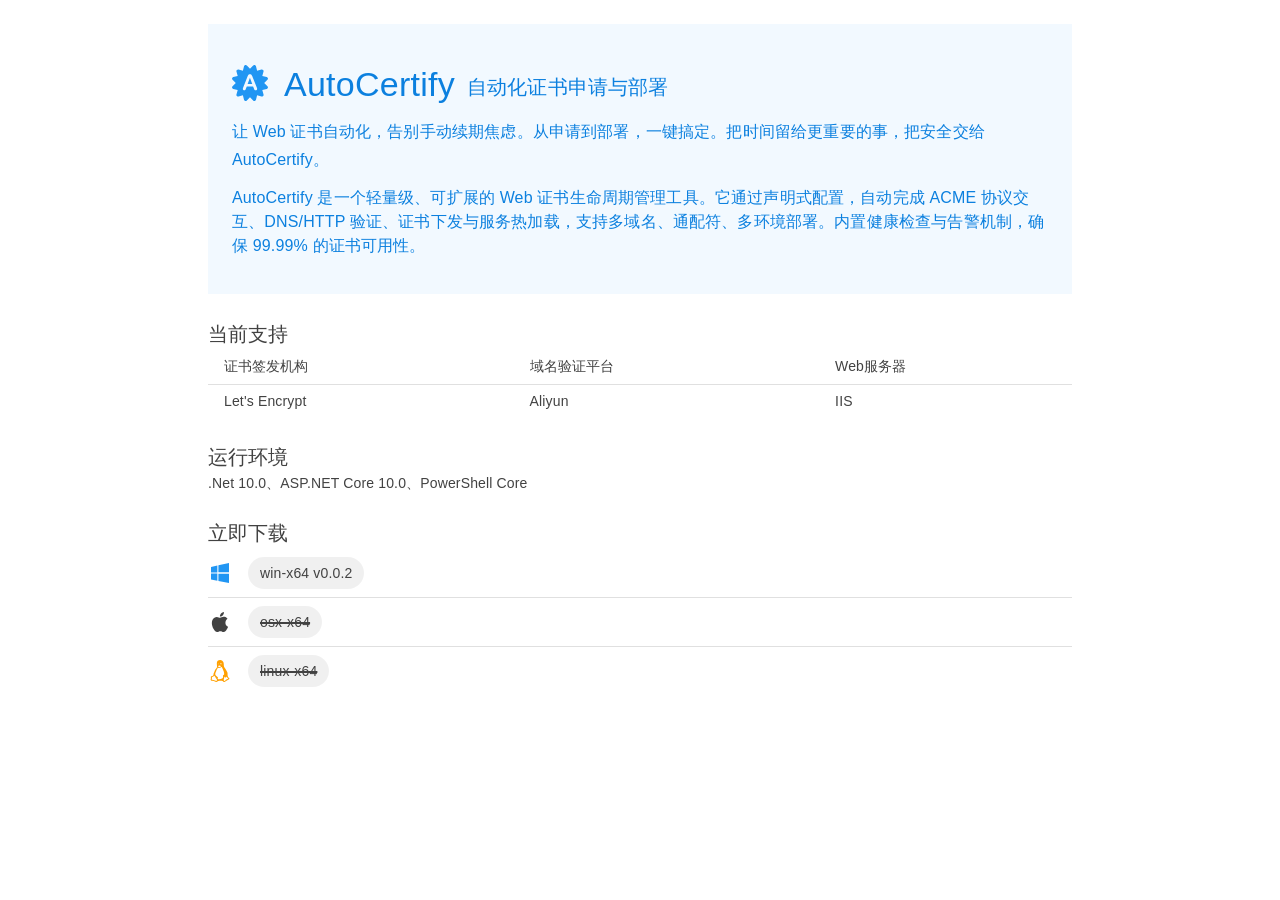
==== commit bb72ad6b: "+" ====
--- a/index.html
+++ b/index.html
@@ -20,44 +20,69 @@
             </div>
             <p class="mud-typography mud-typography-subtitle1 my-3">让 Web 证书自动化，告别手动续期焦虑。从申请到部署，一键搞定。把时间留给更重要的事，把安全交给 AutoCertify。</p>
             <p class="mud-typography mud-typography-body1 my-3">AutoCertify 是一个轻量级、可扩展的 Web 证书生命周期管理工具。它通过声明式配置，自动完成 ACME 协议交互、DNS/HTTP 验证、证书下发与服务热加载，支持多域名、通配符、多环境部署。内置健康检查与告警机制，确保 99.99% 的证书可用性。</p>
+        </div>
 
-            <section class="mt-6">
-                <h6 class="mud-typography mud-typography-h6">立即下载</h6>
-                <div role="group" class="d-flex flex-row align-center gap-3 mt-2">
-                    <svg class="mud-icon-root mud-svg-icon mud-icon-size-medium" focusable="false" viewBox="0 0 24 24" aria-hidden="true" role="img">
-                        <path d="M3.008 11.471v-5.554l6.347-1.396v6.855l-6.347 0.095zM20.992 1.95v9.257l-10.579 0.159v-7.077l10.579-2.338zM3.008 12.529l6.347 0.095v7.204l-6.347-1.217v-6.083zM20.992 12.793v9.257l-10.579-2.021v-7.395l10.579 0.159z" />
-                    </svg>
-                    <a class="mud-chip mud-chip-text mud-chip-size-medium mud-chip-color-default mud-clickable"
-                       href="#" download="AutoCertify.zip" id="win-x64">
-                        <span class="mud-chip-content">win-x64</span>
-                    </a>
-                    <!--                    <a class="mud-chip mud-chip-text mud-chip-size-medium mud-chip-color-default mud-clickable"-->
-                    <!--                       href="#" download="AutoCertify.zip" id="win-arm64">-->
-                    <!--                        <span class="mud-chip-content">win-arm64</span>-->
-                    <!--                    </a>-->
+        <section class="ma-6">
+            <h6 class="mud-typography mud-typography-h6">当前支持</h6>
+            <div class="mud-table mud-table-dense mud-table-hover mud-elevation-0">
+                <div class="mud-table-container">
+                    <table class="mud-table-root">
+                        <thead class="mud-table-head">
+                            <tr class="mud-table-row">
+                                <th scope="col" class="mud-table-cell">证书签发机构</th>
+                                <th scope="col" class="mud-table-cell">域名验证平台</th>
+                                <th scope="col" class="mud-table-cell">Web服务器</th>
+                            </tr>
+                        </thead>
+                        <tbody class="mud-table-body">
+                            <tr class="mud-table-row">
+                                <td class="mud-table-cell">Let's Encrypt</td>
+                                <td class="mud-table-cell">Aliyun</td>
+                                <td class="mud-table-cell">IIS</td>
+                            </tr>
+                        </tbody>
+                    </table>
                 </div>
-                <!--                <hr class="mud-divider mud-divider-fullwidth">-->
-                <!--                <div role="group" class="d-flex flex-row align-center gap-3 mt-2">-->
-                <!--                    <svg class="mud-icon-root mud-svg-icon mud-icon-size-medium" focusable="false" viewBox="0 0 24 24" aria-hidden="true" role="img">-->
-                <!--                        <path d="M18.71 19.5c-.83 1.24-1.71 2.45-3.05 2.47-1.34.03-1.77-.79-3.29-.79-1.53 0-2 .77-3.27.82-1.31.05-2.3-1.32-3.14-2.53C4.25 17 2.94 12.45 4.7 9.39c.87-1.52 2.43-2.48 4.12-2.51 1.28-.02 2.5.87 3.29.87.78 0 2.26-1.07 3.81-.91.65.03 2.47.26 3.64 1.98-.09.06-2.17 1.28-2.15 3.81.03 3.02 2.65 4.03 2.68 4.04-.03.07-.42 1.44-1.38 2.83M13 3.5c.73-.83 1.94-1.46 2.94-1.5.13 1.17-.34 2.35-1.04 3.19-.69.85-1.83 1.51-2.95 1.42-.15-1.15.41-2.35 1.05-3.11z" />-->
-                <!--                    </svg>-->
-                <!--                    <a class="mud-chip mud-chip-text mud-chip-size-medium mud-chip-color-default mud-clickable"-->
-                <!--                       href="#" download="AutoCertify.zip" id="osx-x64">-->
-                <!--                        <span class="mud-chip-content">osx-x64</span>-->
-                <!--                    </a>-->
-                <!--                </div>-->
-                <!--                <hr class="mud-divider mud-divider-fullwidth">-->
-                <!--                <div role="group" class="d-flex flex-row align-center gap-3 mt-2">-->
-                <!--                    <svg class="mud-icon-root mud-svg-icon mud-icon-size-medium" focusable="false" viewBox="0 0 24 24" aria-hidden="true" role="img">-->
-                <!--                        <path d="M20.812 18.664c-1.164-.328-.834-1.798-1.333-2.557.354-1.35.093-2.796-.664-3.963-.775-1.415-1.801-2.672-2.65-4.037-.616-1.506-.105-3.221-.738-4.734-.413-1.499-1.943-2.55-3.491-2.361-1.292.083-2.72.825-2.96 2.21-.413 1.763.289 3.581-.102 5.344-.816 1.243-1.926 2.332-2.337 3.804-.243 1.07-.977 1.995-1.042 3.094.05.88-.9 1.776-1.844 1.841-1.283.149-.72 1.468-.735 2.276-.677.992-.085 2.123 1.11 2.125 1.22.097 2.357.536 3.498.94 1.055.6 2.007-.093 2.759-.627 1.445-.267 2.943-.307 4.38.028.501 1.198 2.254 1.23 3.011.277 1.018-.918 2.38-1.33 3.44-2.173.474-.444.315-1.271-.302-1.487zm-10.854-.098c-.393-.986-1.51-1.383-2.196-2.14-.855-.918-.477-2.394.054-3.387.607-1.028.685-2.314 1.483-3.238.462-.392.237-1.973.932-1.078 1.068.913 2.176-.328 3.159-.742.801-.13.914 1.422 1.36 2.047.706 1.76 1.685 3.582 1.337 5.542.05.733-1.35.312-1.057 1.38.01 1.019.073 2.114-1.027 2.606-1.09.809-2.534.813-3.829.719l-.686-.785a.843.843 0 0 0 .47-.924zm.87-12.94c.001-.437-.883-1.369-1.25-.473.17-1.385 1.558-.578 1.25.473zm2.719.333c.545-1.303-1.626-1.676-1.403-.225-.746-1.004 1.122-2.34 1.524-.885.12.364.083.783-.121 1.11zm-.35 1.177c-.745.288-1.55 1.38-2.373.893-.59-.291-1.07-.842-.21-1.173.72-.954 1.81-.088 2.582.28zm2.592 13.443c.274-1.106.401-2.246.256-3.38.015-.093.259 1.416 1.043 1.2.732.043 1.529-.286 1.877-.961-.19 1.021.726 1.637 1.336 2.107-.986.63-2.16.993-2.96 1.891-.793.98-1.891.271-1.552-.857zM3.88 18.706c-.183-1.083 1.851-.386 1.93-1.598.56-1.142 1.408.777 1.752 1.284.406.943 1.34 1.594 1.587 2.59-.1 1.258-1.513.847-2.269.462-.945-.492-2.012-.57-3.036-.79-.471-.403.43-1.353.036-1.948z" />-->
-                <!--                    </svg>-->
-                <!--                    <a class="mud-chip mud-chip-text mud-chip-size-medium mud-chip-color-default mud-clickable"-->
-                <!--                       href="#" download="AutoCertify.zip" id="linux-x64">-->
-                <!--                        <span class="mud-chip-content">linux-x64</span>-->
-                <!--                    </a>-->
-                <!--                </div>-->
-            </section>
-        </div>
+            </div>
+        </section>
+
+        <section class="ma-6">
+            <h6 class="mud-typography mud-typography-h6">运行环境</h6>
+            <div>.Net 10.0、ASP.NET Core 10.0、PowerShell Core</div>
+        </section>
+
+        <section class="ma-6">
+            <h6 class="mud-typography mud-typography-h6">立即下载</h6>
+            <div role="group" class="d-flex flex-row align-center gap-3 my-1">
+                <svg class="mud-icon-root mud-svg-icon mud-icon-size-medium mud-primary-text" focusable="false" viewBox="0 0 24 24" aria-hidden="true" role="img">
+                    <path d="M3.008 11.471v-5.554l6.347-1.396v6.855l-6.347 0.095zM20.992 1.95v9.257l-10.579 0.159v-7.077l10.579-2.338zM3.008 12.529l6.347 0.095v7.204l-6.347-1.217v-6.083zM20.992 12.793v9.257l-10.579-2.021v-7.395l10.579 0.159z" />
+                </svg>
+                <a class="mud-chip mud-chip-text mud-chip-size-medium mud-chip-color-default mud-clickable"
+                   href="#" download="AutoCertify.zip" id="win-x64">
+                    <span class="mud-chip-content">win-x64</span>
+                </a>
+            </div>
+            <hr class="mud-divider mud-divider-fullwidth">
+            <div role="group" class="d-flex flex-row align-center gap-3 my-1">
+                <svg class="mud-icon-root mud-svg-icon mud-icon-size-medium" focusable="false" viewBox="0 0 24 24" aria-hidden="true" role="img">
+                    <path d="M18.71 19.5c-.83 1.24-1.71 2.45-3.05 2.47-1.34.03-1.77-.79-3.29-.79-1.53 0-2 .77-3.27.82-1.31.05-2.3-1.32-3.14-2.53C4.25 17 2.94 12.45 4.7 9.39c.87-1.52 2.43-2.48 4.12-2.51 1.28-.02 2.5.87 3.29.87.78 0 2.26-1.07 3.81-.91.65.03 2.47.26 3.64 1.98-.09.06-2.17 1.28-2.15 3.81.03 3.02 2.65 4.03 2.68 4.04-.03.07-.42 1.44-1.38 2.83M13 3.5c.73-.83 1.94-1.46 2.94-1.5.13 1.17-.34 2.35-1.04 3.19-.69.85-1.83 1.51-2.95 1.42-.15-1.15.41-2.35 1.05-3.11z" />
+                </svg>
+                <span class="mud-chip mud-chip-text mud-chip-size-medium mud-chip-color-default mud-clickable"
+                      id="osx-x64">
+                    <span class="mud-chip-content" style="text-decoration: line-through 2px;">osx-x64</span>
+                </span>
+            </div>
+            <hr class="mud-divider mud-divider-fullwidth">
+            <div role="group" class="d-flex flex-row align-center gap-3 my-1">
+                <svg class="mud-icon-root mud-svg-icon mud-icon-size-medium" focusable="false" viewBox="0 0 24 24" aria-hidden="true" role="img" style="color:#FFA000">
+                    <path d="M20.812 18.664c-1.164-.328-.834-1.798-1.333-2.557.354-1.35.093-2.796-.664-3.963-.775-1.415-1.801-2.672-2.65-4.037-.616-1.506-.105-3.221-.738-4.734-.413-1.499-1.943-2.55-3.491-2.361-1.292.083-2.72.825-2.96 2.21-.413 1.763.289 3.581-.102 5.344-.816 1.243-1.926 2.332-2.337 3.804-.243 1.07-.977 1.995-1.042 3.094.05.88-.9 1.776-1.844 1.841-1.283.149-.72 1.468-.735 2.276-.677.992-.085 2.123 1.11 2.125 1.22.097 2.357.536 3.498.94 1.055.6 2.007-.093 2.759-.627 1.445-.267 2.943-.307 4.38.028.501 1.198 2.254 1.23 3.011.277 1.018-.918 2.38-1.33 3.44-2.173.474-.444.315-1.271-.302-1.487zm-10.854-.098c-.393-.986-1.51-1.383-2.196-2.14-.855-.918-.477-2.394.054-3.387.607-1.028.685-2.314 1.483-3.238.462-.392.237-1.973.932-1.078 1.068.913 2.176-.328 3.159-.742.801-.13.914 1.422 1.36 2.047.706 1.76 1.685 3.582 1.337 5.542.05.733-1.35.312-1.057 1.38.01 1.019.073 2.114-1.027 2.606-1.09.809-2.534.813-3.829.719l-.686-.785a.843.843 0 0 0 .47-.924zm.87-12.94c.001-.437-.883-1.369-1.25-.473.17-1.385 1.558-.578 1.25.473zm2.719.333c.545-1.303-1.626-1.676-1.403-.225-.746-1.004 1.122-2.34 1.524-.885.12.364.083.783-.121 1.11zm-.35 1.177c-.745.288-1.55 1.38-2.373.893-.59-.291-1.07-.842-.21-1.173.72-.954 1.81-.088 2.582.28zm2.592 13.443c.274-1.106.401-2.246.256-3.38.015-.093.259 1.416 1.043 1.2.732.043 1.529-.286 1.877-.961-.19 1.021.726 1.637 1.336 2.107-.986.63-2.16.993-2.96 1.891-.793.98-1.891.271-1.552-.857zM3.88 18.706c-.183-1.083 1.851-.386 1.93-1.598.56-1.142 1.408.777 1.752 1.284.406.943 1.34 1.594 1.587 2.59-.1 1.258-1.513.847-2.269.462-.945-.492-2.012-.57-3.036-.79-.471-.403.43-1.353.036-1.948z" />
+                </svg>
+                <span class="mud-chip mud-chip-text mud-chip-size-medium mud-chip-color-default mud-clickable"
+                      id="linux-x64">
+                    <span class="mud-chip-content" style="text-decoration: line-through 2px;">linux-x64</span>
+                </span>
+            </div>
+        </section>
     </div>
 
     <script src="./js.js"></script>
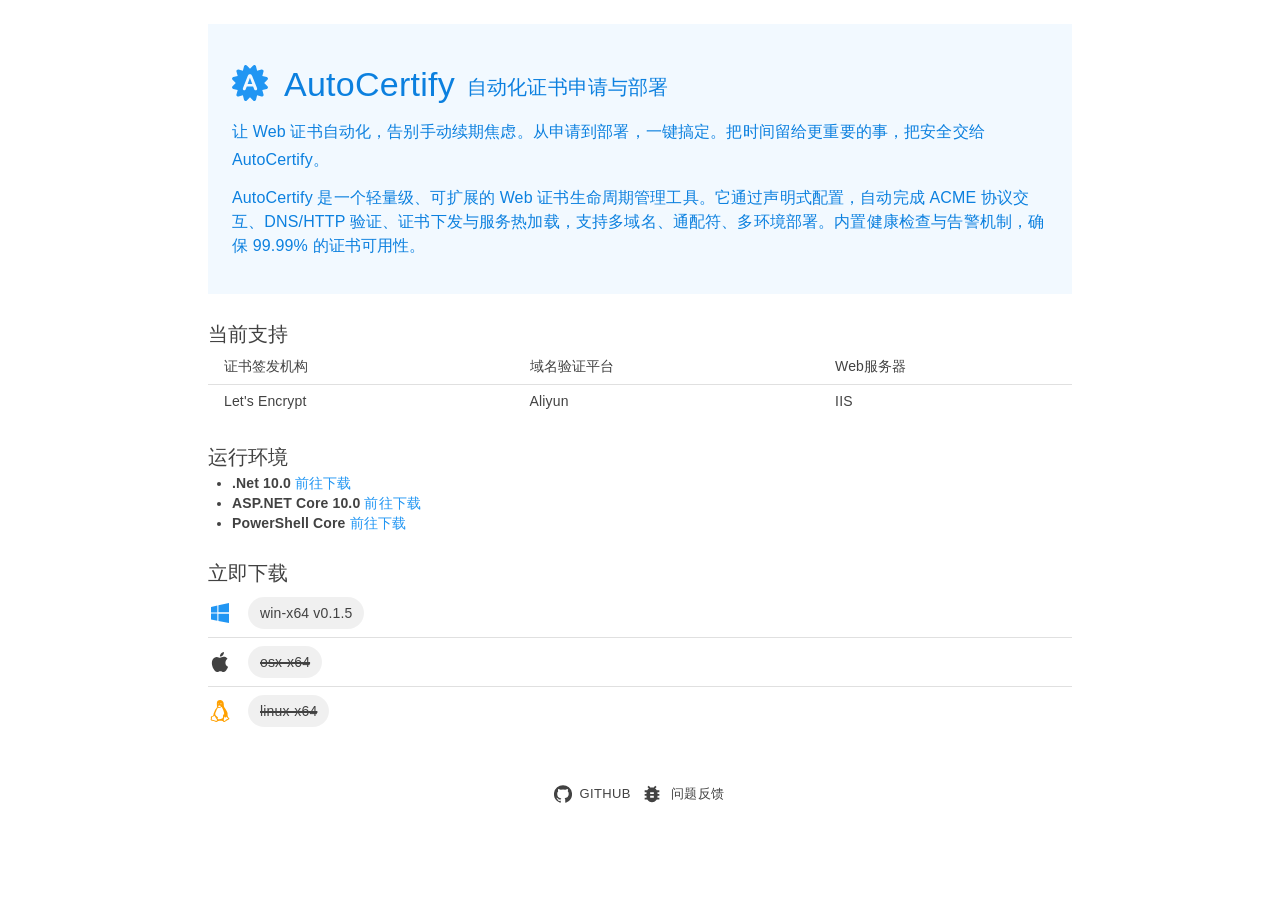
==== commit dd674274: "+" ====
--- a/index.html
+++ b/index.html
@@ -48,7 +48,23 @@
 
         <section class="ma-6">
             <h6 class="mud-typography mud-typography-h6">运行环境</h6>
-            <div>.Net 10.0、ASP.NET Core 10.0、PowerShell Core</div>
+            <ul class="ps-6">
+                <li>
+                    <b>.Net 10.0</b>
+                    <a target="_blank" href="https://dotnet.microsoft.com/zh-cn/download/dotnet/10.0"
+                       class="mud-typography mud-link mud-primary-text mud-link-underline-hover">前往下载</a>
+                </li>
+                <li>
+                    <b>ASP.NET Core 10.0</b>
+                    <a target="_blank" href="https://dotnet.microsoft.com/zh-cn/download/dotnet/10.0"
+                       class="mud-typography mud-link mud-primary-text mud-link-underline-hover">前往下载</a>
+                </li>
+                <li>
+                    <b>PowerShell Core</b>
+                    <a target="_blank" href="https://github.com/PowerShell/PowerShell/releases"
+                       class="mud-typography mud-link mud-primary-text mud-link-underline-hover">前往下载</a>
+                </li>
+            </ul>
         </section>
 
         <section class="ma-6">
@@ -83,6 +99,34 @@
                 </span>
             </div>
         </section>
+
+        <footer class="mt-6 pa-6">
+            <div class="mx-auto" style="width: fit-content;">
+                <a type="button" target="_blank" href="https://github.com/MudBlazor/MudBlazor" rel="noopener"
+                   class="mud-button-root mud-button mud-button-text mud-button-text-dark mud-button-text-size-small mud-ripple">
+                    <span class="mud-button-label">
+                        <span class="mud-button-icon-start mud-button-icon-size-small">
+                            <svg class="mud-icon-root mud-svg-icon mud-icon-size-small" focusable="false" viewBox="0 0 24 24" aria-hidden="true" role="img">
+                                <path d="M12 .3a12 12 0 0 0-3.8 23.4c.6.1.8-.3.8-.6v-2c-3.3.7-4-1.6-4-1.6-.6-1.4-1.4-1.8-1.4-1.8-1-.7.1-.7.1-.7 1.2 0 1.9 1.2 1.9 1.2 1 1.8 2.8 1.3 3.5 1 0-.8.4-1.3.7-1.6-2.7-.3-5.5-1.3-5.5-6 0-1.2.5-2.3 1.3-3.1-.2-.4-.6-1.6 0-3.2 0 0 1-.3 3.4 1.2a11.5 11.5 0 0 1 6 0c2.3-1.5 3.3-1.2 3.3-1.2.6 1.6.2 2.8 0 3.2.9.8 1.3 1.9 1.3 3.2 0 4.6-2.8 5.6-5.5 5.9.5.4.9 1 .9 2.2v3.3c0 .3.1.7.8.6A12 12 0 0 0 12 .3" />
+                            </svg>
+                        </span>
+                        GitHub
+                    </span>
+                </a>
+                <a type="button" target="_blank" href="https://github.com/MudBlazor/MudBlazor" rel="noopener"
+                   class="mud-button-root mud-button mud-button-text mud-button-text-dark mud-button-text-size-small mud-ripple">
+                    <span class="mud-button-label">
+                        <span class="mud-button-icon-start mud-button-icon-size-large">
+                            <svg class="mud-icon-root mud-svg-icon mud-icon-size-large" focusable="false" viewBox="0 0 24 24" aria-hidden="true" role="img">
+                                <path d="M0 0h24v24H0z" fill="none" />
+                                <path d="M20 8h-2.81c-.45-.78-1.07-1.45-1.82-1.96L17 4.41 15.59 3l-2.17 2.17C12.96 5.06 12.49 5 12 5c-.49 0-.96.06-1.41.17L8.41 3 7 4.41l1.62 1.63C7.88 6.55 7.26 7.22 6.81 8H4v2h2.09c-.05.33-.09.66-.09 1v1H4v2h2v1c0 .34.04.67.09 1H4v2h2.81c1.04 1.79 2.97 3 5.19 3s4.15-1.21 5.19-3H20v-2h-2.09c.05-.33.09-.66.09-1v-1h2v-2h-2v-1c0-.34-.04-.67-.09-1H20V8zm-6 8h-4v-2h4v2zm0-4h-4v-2h4v2z" />
+                            </svg>
+                        </span>
+                        问题反馈
+                    </span>
+                </a>
+            </div>
+        </footer>
     </div>
 
     <script src="./js.js"></script>
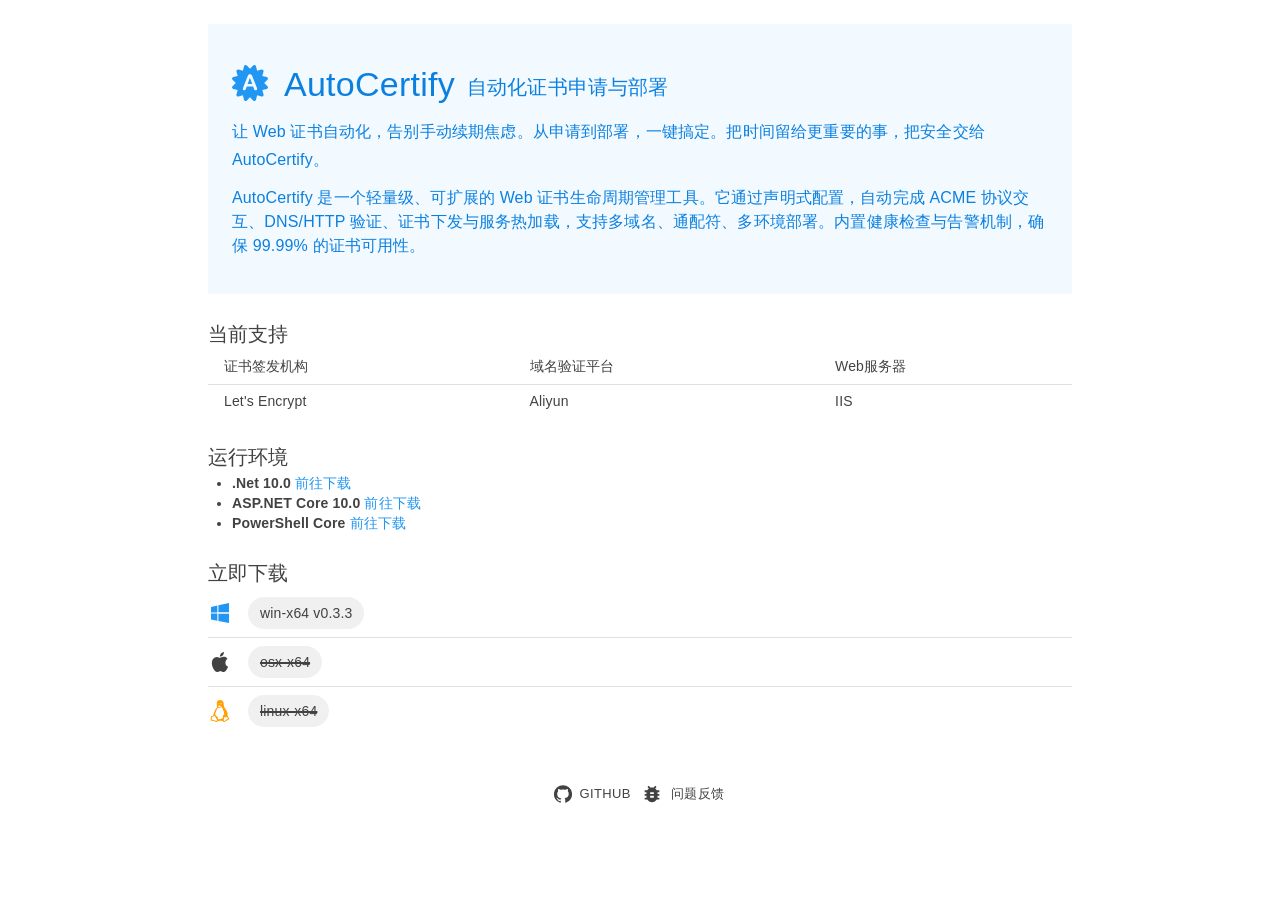
==== commit 1ef33984: "+" ====
--- a/index.html
+++ b/index.html
@@ -102,7 +102,7 @@
 
         <footer class="mt-6 pa-6">
             <div class="mx-auto" style="width: fit-content;">
-                <a type="button" target="_blank" href="https://github.com/MudBlazor/MudBlazor" rel="noopener"
+                <a type="button" target="_blank" href="https://github.com/liyanjie2048/liyanjie.net.auto-certify" rel="noopener"
                    class="mud-button-root mud-button mud-button-text mud-button-text-dark mud-button-text-size-small mud-ripple">
                     <span class="mud-button-label">
                         <span class="mud-button-icon-start mud-button-icon-size-small">
@@ -113,7 +113,7 @@
                         GitHub
                     </span>
                 </a>
-                <a type="button" target="_blank" href="https://github.com/MudBlazor/MudBlazor" rel="noopener"
+                <a type="button" target="_blank" href="https://github.com/liyanjie2048/liyanjie.net.auto-certify/issues" rel="noopener"
                    class="mud-button-root mud-button mud-button-text mud-button-text-dark mud-button-text-size-small mud-ripple">
                     <span class="mud-button-label">
                         <span class="mud-button-icon-start mud-button-icon-size-large">
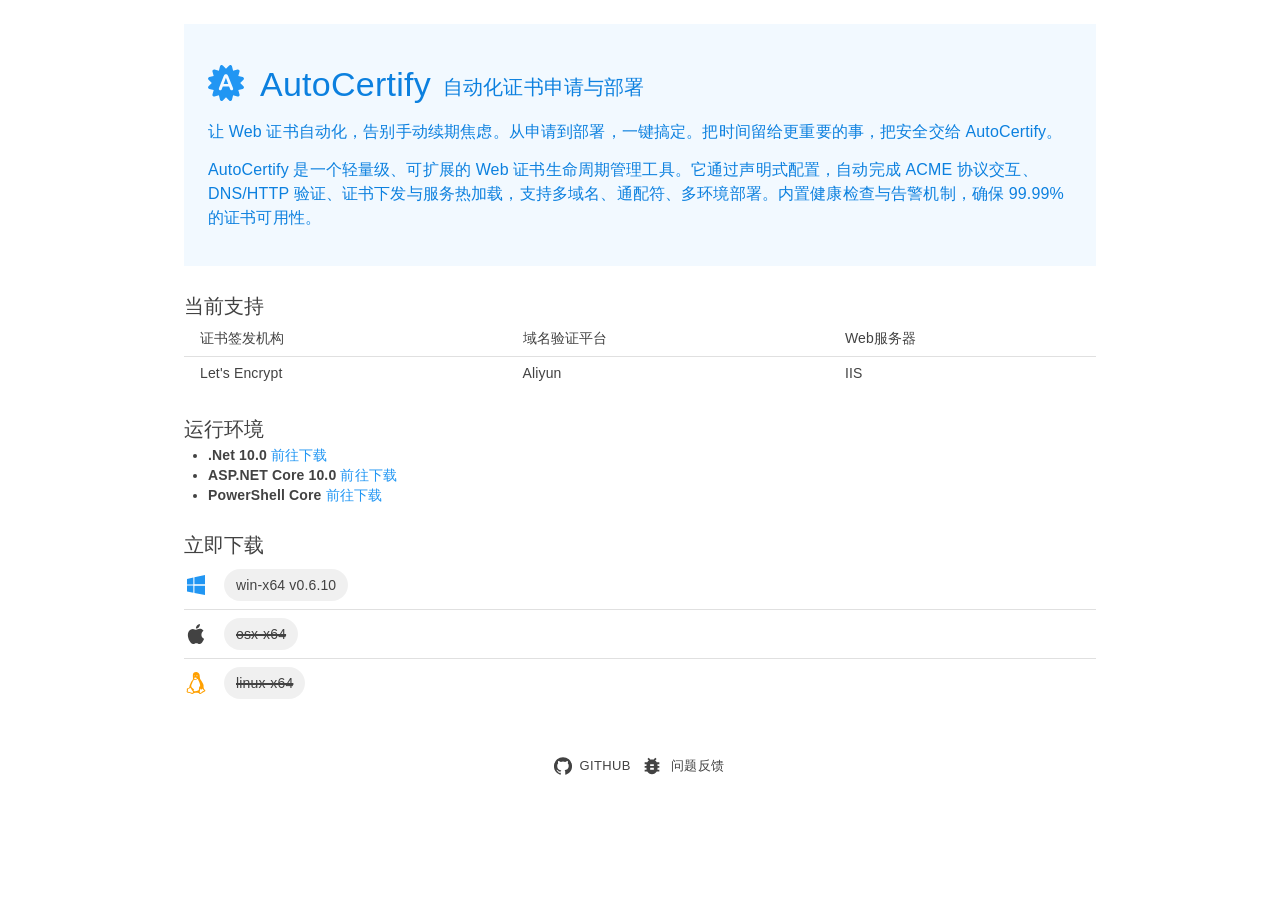
==== commit a41a1ef4: "0.6.10" ====
--- a/index.html
+++ b/index.html
@@ -9,8 +9,8 @@
     <link rel="stylesheet" href="./css.theme.css" />
 </head>
 <body>
-    <div class="mud-container mud-container-maxwidth-md mud-container--gutters">
-        <div class="ma-6 pa-6 mud-alert-text-primary">
+    <main class="mud-container mud-container-maxwidth-md mud-container--gutters">
+        <div class="my-6 pa-6 mud-alert-text-primary">
             <div role="group" class="d-flex flex-row align-center flex-wrap gap-3 my-3">
                 <svg class="mud-icon-root mud-svg-icon mud-primary-text mud-icon-size-large me-1" focusable="false" viewBox="0 0 24 24" aria-hidden="true" role="img">
                     <path d="m21.47658,11.99677l2.15101,2.10409c0.29595,0.2804 0.40505,0.70127 0.31177,1.09105c-0.10911,0.3895 -0.42087,0.70127 -0.81065,0.79483l-2.93029,0.74819l0.8262,2.89919c0.10911,0.3895 0,0.81038 -0.29622,1.09105c-0.2804,0.29595 -0.70127,0.40505 -1.09105,0.29595l-2.89892,-0.82593l-0.74819,2.93029c-0.09356,0.3895 -0.40533,0.70127 -0.7951,0.81038c-0.09356,0.01555 -0.20266,0.03109 -0.29595,0.03109c-0.29622,0 -0.59244,-0.12465 -0.7951,-0.34286l-2.10409,-2.15073l-2.10409,2.15073c-0.28067,0.29622 -0.70155,0.40533 -1.09105,0.31177c-0.40533,-0.10911 -0.70155,-0.42087 -0.7951,-0.81038l-0.74791,-2.93029l-2.89919,0.8262c-0.38978,0.10911 -0.81065,0 -1.09105,-0.29622c-0.29622,-0.28067 -0.40533,-0.70155 -0.29622,-1.09105l0.8262,-2.89919l-2.93029,-0.74819c-0.38978,-0.09356 -0.70127,-0.40505 -0.81065,-0.79483c-0.09328,-0.38978 0.01582,-0.81038 0.31177,-1.09105l2.15101,-2.10409l-2.15101,-2.10436c-0.29595,-0.2804 -0.40505,-0.70127 -0.31177,-1.09105c0.10938,-0.3895 0.42087,-0.70127 0.81065,-0.79483l2.93029,-0.74819l-0.8262,-2.89892c-0.10911,-0.38978 0,-0.81065 0.29622,-1.09105c0.2804,-0.29622 0.70127,-0.40533 1.09105,-0.29622l2.89919,0.8262l0.74791,-2.93029c0.09356,-0.38978 0.40533,-0.70155 0.7951,-0.7951c0.3895,-0.10911 0.81038,0 1.09105,0.29622l2.10409,2.16655l2.10409,-2.16655c0.28067,-0.29622 0.686,-0.40533 1.09105,-0.29622c0.38978,0.09356 0.70155,0.40533 0.7951,0.7951l0.74819,2.93029l2.89892,-0.8262c0.38978,-0.10911 0.81065,0 1.09105,0.29622c0.29622,0.2804 0.40533,0.70127 0.29622,1.09105l-0.8262,2.89892l2.93029,0.74819c0.38978,0.09356 0.70155,0.40533 0.81065,0.79483c0.09328,0.38978 -0.01582,0.81065 -0.31177,1.09105l-2.15101,2.10436zm-6.92926,3.54591c0.06546,0.15902 0.14402,0.34259 0.23512,0.55071c0.09138,0.20839 0.17675,0.36277 0.25612,0.46315c0.07965,0.10065 0.17784,0.1803 0.29486,0.23867c0.11702,0.05864 0.25722,0.08783 0.42087,0.08783c0.28067,0 0.5207,-0.09956 0.71927,-0.2984c0.19884,-0.19884 0.2984,-0.4176 0.2984,-0.65599c0,-0.22939 -0.10529,-0.59653 -0.31586,-1.10196l-2.6878,-6.6385c-0.12629,-0.33222 -0.23021,-0.59762 -0.31231,-0.79647c-0.08183,-0.19884 -0.18221,-0.38487 -0.30168,-0.55807c-0.1192,-0.17293 -0.27604,-0.3145 -0.47024,-0.42442c-0.19393,-0.10992 -0.43615,-0.16502 -0.72609,-0.16502c-0.28558,0 -0.52534,0.0551 -0.71955,0.16502c-0.19393,0.10992 -0.35077,0.25367 -0.46997,0.43151c-0.11947,0.17784 -0.23158,0.40123 -0.33686,0.67018c-0.10529,0.26894 -0.1953,0.49943 -0.27031,0.69118l-2.63161,6.68077c-0.10747,0.26676 -0.18466,0.47488 -0.23158,0.62463c-0.04664,0.14975 -0.0701,0.29486 -0.0701,0.43506c0,0.2433 0.10065,0.46097 0.30168,0.65272c0.2013,0.19175 0.43287,0.28776 0.69473,0.28776c0.30877,0 0.53107,-0.09001 0.66663,-0.27031c0.13584,-0.18002 0.29949,-0.52752 0.49152,-1.04195l0.49097,-1.31935l4.18254,0l0.49125,1.29126l0,-0.00001zm-4.12635,-2.8561l1.52283,-4.24582l1.55093,4.24582l-3.07376,0z" />
@@ -22,7 +22,7 @@
             <p class="mud-typography mud-typography-body1 my-3">AutoCertify 是一个轻量级、可扩展的 Web 证书生命周期管理工具。它通过声明式配置，自动完成 ACME 协议交互、DNS/HTTP 验证、证书下发与服务热加载，支持多域名、通配符、多环境部署。内置健康检查与告警机制，确保 99.99% 的证书可用性。</p>
         </div>
 
-        <section class="ma-6">
+        <section class="my-6">
             <h6 class="mud-typography mud-typography-h6">当前支持</h6>
             <div class="mud-table mud-table-dense mud-table-hover mud-elevation-0">
                 <div class="mud-table-container">
@@ -46,7 +46,7 @@
             </div>
         </section>
 
-        <section class="ma-6">
+        <section class="my-6">
             <h6 class="mud-typography mud-typography-h6">运行环境</h6>
             <ul class="ps-6">
                 <li>
@@ -67,7 +67,7 @@
             </ul>
         </section>
 
-        <section class="ma-6">
+        <section class="my-6">
             <h6 class="mud-typography mud-typography-h6">立即下载</h6>
             <div role="group" class="d-flex flex-row align-center gap-3 my-1">
                 <svg class="mud-icon-root mud-svg-icon mud-icon-size-medium mud-primary-text" focusable="false" viewBox="0 0 24 24" aria-hidden="true" role="img">
@@ -100,7 +100,7 @@
             </div>
         </section>
 
-        <footer class="mt-6 pa-6">
+        <footer class="my-6 pa-6">
             <div class="mx-auto" style="width: fit-content;">
                 <a type="button" target="_blank" href="https://github.com/liyanjie2048/liyanjie.net.auto-certify" rel="noopener"
                    class="mud-button-root mud-button mud-button-text mud-button-text-dark mud-button-text-size-small mud-ripple">
@@ -127,7 +127,7 @@
                 </a>
             </div>
         </footer>
-    </div>
+    </main>
 
     <script src="./js.js"></script>
 </body>
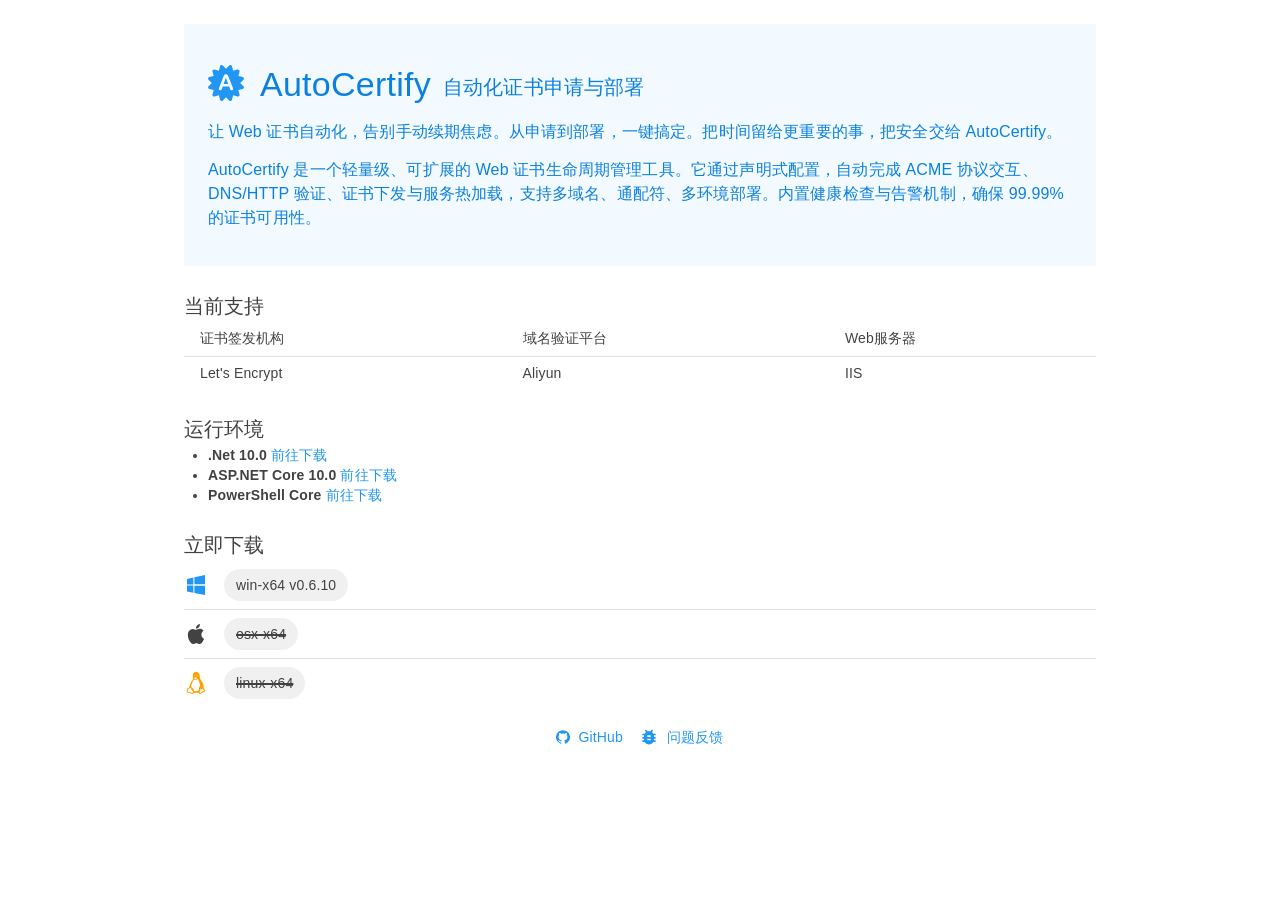
==== commit f89c4fda: "0.6.10" ====
--- a/index.html
+++ b/index.html
@@ -9,7 +9,7 @@
     <link rel="stylesheet" href="./css.theme.css" />
 </head>
 <body>
-    <main class="mud-container mud-container-maxwidth-md mud-container--gutters">
+    <main class="mud-container mud-container-maxwidth-md mud-container--gutters my-3">
         <div class="my-6 pa-6 mud-alert-text-primary">
             <div role="group" class="d-flex flex-row align-center flex-wrap gap-3 my-3">
                 <svg class="mud-icon-root mud-svg-icon mud-primary-text mud-icon-size-large me-1" focusable="false" viewBox="0 0 24 24" aria-hidden="true" role="img">
@@ -99,35 +99,28 @@
                 </span>
             </div>
         </section>
-
-        <footer class="my-6 pa-6">
-            <div class="mx-auto" style="width: fit-content;">
-                <a type="button" target="_blank" href="https://github.com/liyanjie2048/liyanjie.net.auto-certify" rel="noopener"
-                   class="mud-button-root mud-button mud-button-text mud-button-text-dark mud-button-text-size-small mud-ripple">
-                    <span class="mud-button-label">
-                        <span class="mud-button-icon-start mud-button-icon-size-small">
-                            <svg class="mud-icon-root mud-svg-icon mud-icon-size-small" focusable="false" viewBox="0 0 24 24" aria-hidden="true" role="img">
-                                <path d="M12 .3a12 12 0 0 0-3.8 23.4c.6.1.8-.3.8-.6v-2c-3.3.7-4-1.6-4-1.6-.6-1.4-1.4-1.8-1.4-1.8-1-.7.1-.7.1-.7 1.2 0 1.9 1.2 1.9 1.2 1 1.8 2.8 1.3 3.5 1 0-.8.4-1.3.7-1.6-2.7-.3-5.5-1.3-5.5-6 0-1.2.5-2.3 1.3-3.1-.2-.4-.6-1.6 0-3.2 0 0 1-.3 3.4 1.2a11.5 11.5 0 0 1 6 0c2.3-1.5 3.3-1.2 3.3-1.2.6 1.6.2 2.8 0 3.2.9.8 1.3 1.9 1.3 3.2 0 4.6-2.8 5.6-5.5 5.9.5.4.9 1 .9 2.2v3.3c0 .3.1.7.8.6A12 12 0 0 0 12 .3" />
-                            </svg>
-                        </span>
-                        GitHub
-                    </span>
-                </a>
-                <a type="button" target="_blank" href="https://github.com/liyanjie2048/liyanjie.net.auto-certify/issues" rel="noopener"
-                   class="mud-button-root mud-button mud-button-text mud-button-text-dark mud-button-text-size-small mud-ripple">
-                    <span class="mud-button-label">
-                        <span class="mud-button-icon-start mud-button-icon-size-large">
-                            <svg class="mud-icon-root mud-svg-icon mud-icon-size-large" focusable="false" viewBox="0 0 24 24" aria-hidden="true" role="img">
-                                <path d="M0 0h24v24H0z" fill="none" />
-                                <path d="M20 8h-2.81c-.45-.78-1.07-1.45-1.82-1.96L17 4.41 15.59 3l-2.17 2.17C12.96 5.06 12.49 5 12 5c-.49 0-.96.06-1.41.17L8.41 3 7 4.41l1.62 1.63C7.88 6.55 7.26 7.22 6.81 8H4v2h2.09c-.05.33-.09.66-.09 1v1H4v2h2v1c0 .34.04.67.09 1H4v2h2.81c1.04 1.79 2.97 3 5.19 3s4.15-1.21 5.19-3H20v-2h-2.09c.05-.33.09-.66.09-1v-1h2v-2h-2v-1c0-.34-.04-.67-.09-1H20V8zm-6 8h-4v-2h4v2zm0-4h-4v-2h4v2z" />
-                            </svg>
-                        </span>
-                        问题反馈
-                    </span>
-                </a>
-            </div>
-        </footer>
     </main>
+    <footer class="mud-container mud-container-maxwidth-md mud-container--gutters my-3">
+        <div class="mx-auto" style="width: fit-content;">
+            <a target="_blank" href="https://github.com/liyanjie2048/liyanjie.net.auto-certify" rel="noopener"
+               class="mud-typography mud-link mud-primary-text mud-link-underline-hover">
+                <svg class="mud-icon-root mud-svg-icon mud-icon-size-small mud-link-icon-start" focusable="false" viewBox="0 0 24 24" aria-hidden="true" role="img"
+                     style="margin-top:-.2rem;">
+                    <path d="M12 .3a12 12 0 0 0-3.8 23.4c.6.1.8-.3.8-.6v-2c-3.3.7-4-1.6-4-1.6-.6-1.4-1.4-1.8-1.4-1.8-1-.7.1-.7.1-.7 1.2 0 1.9 1.2 1.9 1.2 1 1.8 2.8 1.3 3.5 1 0-.8.4-1.3.7-1.6-2.7-.3-5.5-1.3-5.5-6 0-1.2.5-2.3 1.3-3.1-.2-.4-.6-1.6 0-3.2 0 0 1-.3 3.4 1.2a11.5 11.5 0 0 1 6 0c2.3-1.5 3.3-1.2 3.3-1.2.6 1.6.2 2.8 0 3.2.9.8 1.3 1.9 1.3 3.2 0 4.6-2.8 5.6-5.5 5.9.5.4.9 1 .9 2.2v3.3c0 .3.1.7.8.6A12 12 0 0 0 12 .3" />
+                </svg>
+                GitHub
+            </a>
+            <a target="_blank" href="https://github.com/liyanjie2048/liyanjie.net.auto-certify/issues" rel="noopener"
+               class="mud-typography mud-link mud-primary-text mud-link-underline-hover ms-3">
+                <svg class="mud-icon-root mud-svg-icon mud-link-icon-start" focusable="false" viewBox="0 0 24 24" aria-hidden="true" role="img"
+                     style="margin-top:-.2rem; font-size: 1.25rem !important;">
+                    <path d="M0 0h24v24H0z" fill="none" />
+                    <path d="M20 8h-2.81c-.45-.78-1.07-1.45-1.82-1.96L17 4.41 15.59 3l-2.17 2.17C12.96 5.06 12.49 5 12 5c-.49 0-.96.06-1.41.17L8.41 3 7 4.41l1.62 1.63C7.88 6.55 7.26 7.22 6.81 8H4v2h2.09c-.05.33-.09.66-.09 1v1H4v2h2v1c0 .34.04.67.09 1H4v2h2.81c1.04 1.79 2.97 3 5.19 3s4.15-1.21 5.19-3H20v-2h-2.09c.05-.33.09-.66.09-1v-1h2v-2h-2v-1c0-.34-.04-.67-.09-1H20V8zm-6 8h-4v-2h4v2zm0-4h-4v-2h4v2z" />
+                </svg>
+                问题反馈
+            </a>
+        </div>
+    </footer>
 
     <script src="./js.js"></script>
 </body>
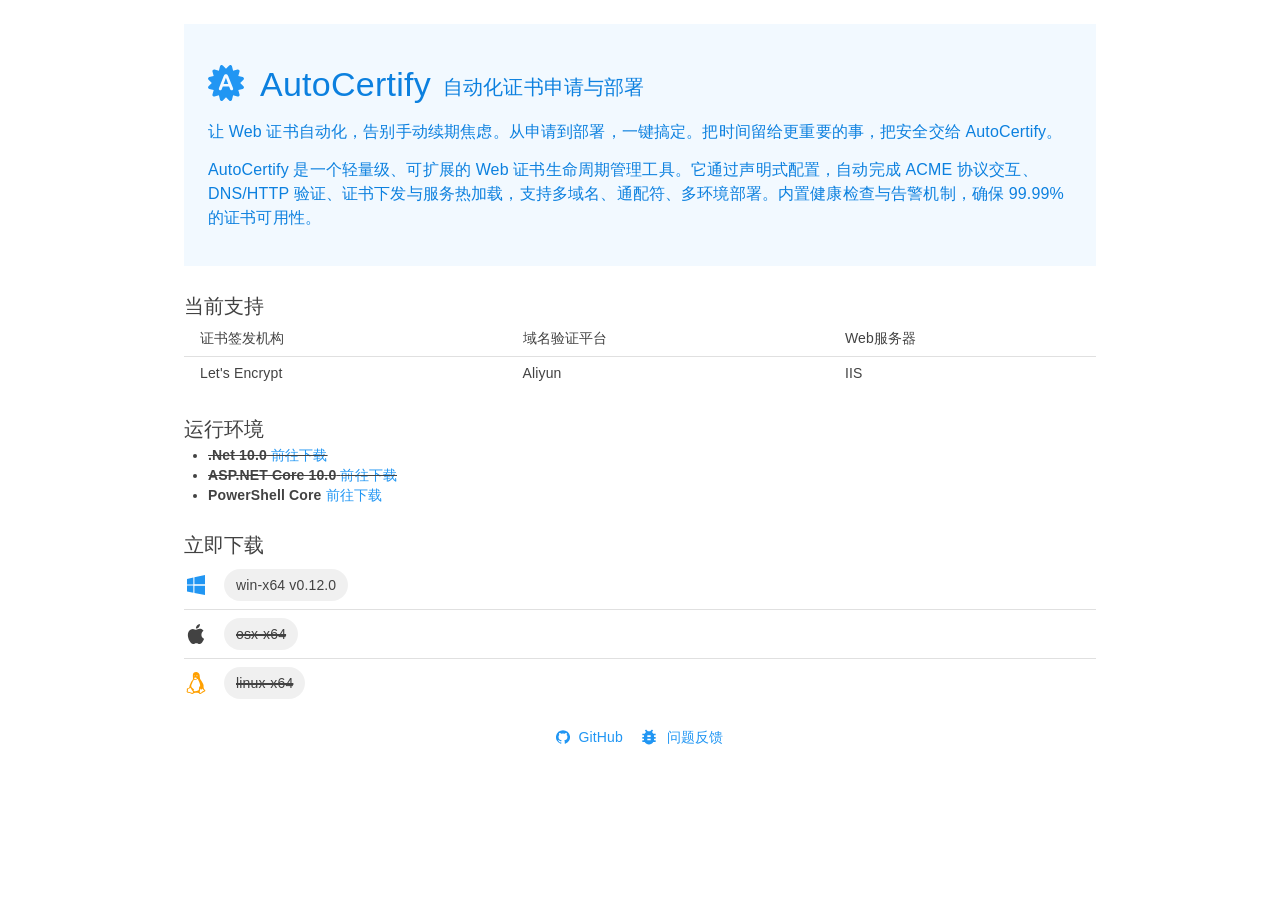
==== commit 096514dd: "0.12.0" ====
--- a/index.html
+++ b/index.html
@@ -49,12 +49,12 @@
         <section class="my-6">
             <h6 class="mud-typography mud-typography-h6">运行环境</h6>
             <ul class="ps-6">
-                <li>
+                <li style="text-decoration: line-through;">
                     <b>.Net 10.0</b>
                     <a target="_blank" href="https://dotnet.microsoft.com/zh-cn/download/dotnet/10.0"
                        class="mud-typography mud-link mud-primary-text mud-link-underline-hover">前往下载</a>
                 </li>
-                <li>
+                <li style="text-decoration: line-through;">
                     <b>ASP.NET Core 10.0</b>
                     <a target="_blank" href="https://dotnet.microsoft.com/zh-cn/download/dotnet/10.0"
                        class="mud-typography mud-link mud-primary-text mud-link-underline-hover">前往下载</a>
